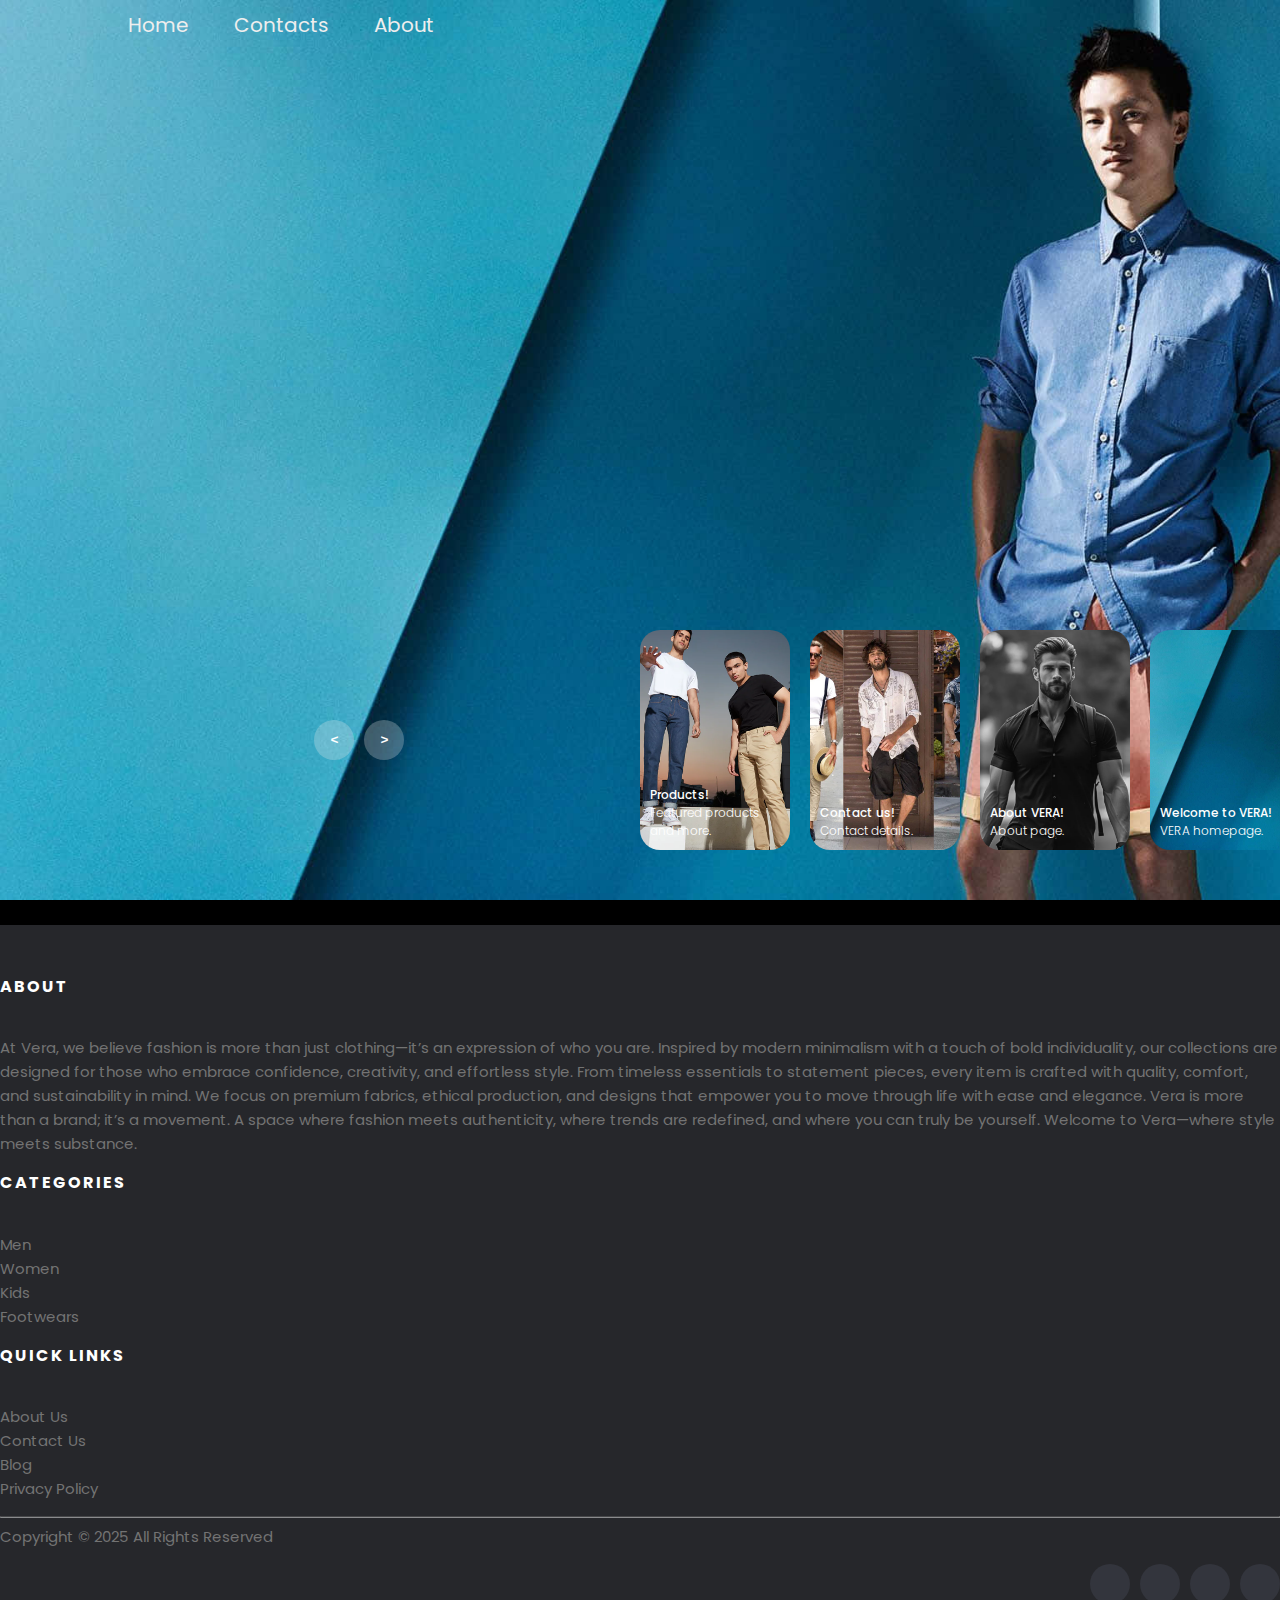
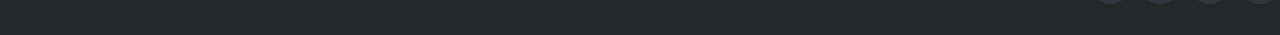
==== index.html @ 95873d18 "Completely replaced repository with new files" ====
<!DOCTYPE html>
<html lang="en">
<head>
    <meta charset="UTF-8">
    <meta name="viewport" content="width=device-width, initial-scale=1.0">
    <title>Document</title>
    <link rel="stylesheet" href="style.css">
    <link rel="stylesheet" href="https://cdnjs.cloudflare.com/ajax/libs/font-awesome/6.4.0/css/all.min.css"
        integrity="sha512-iecdLmaskl7CVkqkXNQ/ZH/XLlvWZOJyj7Yy7tcenmpD1ypASozpmT/E0iPtmFIB46ZmdtAc9eNBvH0H/ZpiBw=="
        crossorigin="anonymous" referrerpolicy="no-referrer" />
</head>
<body>
    <header>
        <nav>
            <a href="">Home</a>
            <a href="">Contacts</a>
            <a href="">About</a>
        </nav>
    </header>

    <!-- carousel -->
    <div class="carousel">
        <!-- list item -->
        <div class="list">
            <div class="item">
                <img src="image/img1.jpg">
                <div class="content">
                    <div class="author">VERA CLOTHING</div>
                    <div class="title">RAMADAN-SPECIALSALE</div>
                    <div class="topic">UP TO 50% OFF!</div>
                    <div class="des">
                        <!-- lorem 50 -->
                       Get up to 50% on the 2025 exclusive ramadan special sale!
                    </div>
                    <div class="buttons">
                        <button>SEE MORE</button>
                        <button>LOGIN</button>
                    </div>
                </div>
            </div>
            <div class="item">
                <img src="image/img2.webp">
                <div class="content">
                    <div class="author">VERA CLOTHING</div>
                    <div class="title">New Season</div>
                    <div class="topic">FEATURED PRODUCTS</div>
                    <div class="des">
                        Discover the best of Vera—a curated selection of our standout pieces designed to elevate your wardrobe. From timeless essentials to bold statement pieces, our featured collection highlights must-have styles crafted with premium fabrics, modern silhouettes, and effortless versatility.
                    </div>
                    <div class="buttons">
                        <button>SEE MORE</button>
                        <button>LOGIN</button>
                    </div>
                </div>
            </div>
            <div class="item">
                <img src="image/img3.webp">
                <div class="content">
                    <div class="author">VERA CLOTHING</div>
                    <div class="title">Contact Us</div>
                    <div class="topic">For more information</div>
                    <div class="des">
                        Check out our socials!
                    </div>
                    <div class="buttons">
                        <button>SEE MORE</button>
                        <button>LOGIN</button>
                    </div>
                </div>
            </div>
            <div class="item">
                <img src="image/img4.webp">
                <div class="content">
                    <div class="author">VERA CLOTHING</div>
                    <div class="title">About Us</div>
                    <div class="topic">Find Out More!</div>
                    <div class="des">
                        At Vera, we don’t just create clothing—we craft experiences. Designed for those who embrace confidence and individuality, our collections blend modern aesthetics with timeless versatility. Every piece is made with high-quality fabrics, thoughtful details, and an effortless fit to keep you looking and feeling your best.
                    </div>
                    <div class="buttons">
                        <button>SEE MORE</button>
                        <button>LOGIN</button>
                    </div>
                </div>
            </div>
        </div>
        <!-- list thumnail -->
        <div class="thumbnail">
            <div class="item">
                <img src="image/img1.jpg">
                <div class="content">
                    <div class="title">
                        Welcome to VERA!
                    </div>
                    <div class="description">
                        VERA homepage.
                    </div>
                </div>
            </div>
            <div class="item">
                <img src="image/img2.webp">
                <div class="content">
                    <div class="title">
                        Products!
                    </div>
                    <div class="description">
                        Featured products and more.
                    </div>
                </div>
            </div>
            <div class="item">
                <img src="image/img3.webp">
                <div class="content">
                    <div class="title">
                        Contact us!
                    </div>
                    <div class="description">
                        Contact details.
                    </div>
                </div>
            </div>
            <div class="item">
                <img src="image/img4.webp">
                <div class="content">
                    <div class="title">
                        About VERA!
                    </div>
                    <div class="description">
                        About page.
                    </div>
                </div>
            </div>
        </div>
        <!-- next prev -->

        <div class="arrows">
            <button id="prev"><</button>
            <button id="next">></button>
        </div>
        <!-- time running -->
        <div class="time"></div>
    </div>

    <script src="app.js"></script>
</body>
<footer class="site-footer myfoter">
    <div class="container">
        <div class="row">
            <div class="col-sm-12 col-md-6">
                <h6>About</h6>
                <p class="text-justify">
                    At Vera, we believe fashion is more than just clothing—it’s an expression of who you are. Inspired by modern minimalism with a touch of bold individuality, our collections are designed for those who embrace confidence, creativity, and effortless style.

From timeless essentials to statement pieces, every item is crafted with quality, comfort, and sustainability in mind. We focus on premium fabrics, ethical production, and designs that empower you to move through life with ease and elegance.

Vera is more than a brand; it’s a movement. A space where fashion meets authenticity, where trends are redefined, and where you can truly be yourself.

Welcome to Vera—where style meets substance.
                </p>
            </div>

            <div class="col-xs-6 col-md-3">
                <h6>Categories</h6>
                <ul class="footer-links">
                    <li><a href="">Men</a></li>
                    <li><a href="">Women</a></li>
                    <li><a href="">Kids</a></li>
                    <li><a href="">Footwears</a></li>
                </ul>
            </div>

            <div class="col-xs-6 col-md-3">
                <h6>Quick Links</h6>
                <ul class="footer-links">
                    <li><a href="http://scanfcode.com/about/">About Us</a></li>
                    <li><a href="http://scanfcode.com/contact/">Contact Us</a></li>
                    <li><a href="http://scanfcode.com/contribute-at-scanfcode/">Blog</a></li>
                    <li><a href="http://scanfcode.com/privacy-policy/">Privacy Policy</a></li>
                    <!-- <li><a href="http://scanfcode.com/sitemap/">Sitemap</a></li> -->
                </ul>
            </div>
        </div>
        <hr>
    </div>
    <div class="container">
        <div class="row">
            <div class="col-md-8 col-sm-6 col-xs-12">
                <p class="copyright-text">Copyright &copy; 2025 All Rights Reserved
                </p>
            </div>

            <div class="col-md-4 col-sm-6 col-xs-12">
                <ul class="social-icons">
                    <li><a class="facebook" href="#"><i class="fa-brands fa-facebook"></i></a></li>
                    <li><a class="twitter" href="#"><i class="fa-brands fa-twitter"></i></a></li>
                    <li><a class="dribbble" href="#"><i class="fa-brands fa-dribbble"></i></a></li>
                    <li><a class="linkedin" href="#"><i class="fa-brands fa-linkedin"></i></a></li>
                </ul>
            </div>
        </div>
    </div>
</footer>
</html>
---- style.css ----
@import url('https://fonts.googleapis.com/css2?family=Poppins:ital,wght@0,100;0,200;0,300;0,400;0,500;0,600;0,700;0,800;0,900;1,100;1,200;1,300;1,400;1,500;1,600;1,700;1,800;1,900&display=swap');
body{
    margin: 0;
    background-color: #000;
    color: #eee;
    font-family: Poppins;
    font-size: 12px;
}
a{
    text-decoration: none;
}
header{
    width: 1140px;
    max-width: 80%;
    margin: auto;
    height: 50px;
    display: flex;
    align-items: center;
    position: relative;
    z-index: 100;
    font-size: 20px;
}
header a{
    color: #eee;
    margin-right: 40px;
}
  
  
/* carousel */
.carousel{
    height: 100vh;
    margin-top: -50px;
    width: 100vw;
    overflow: hidden;
    position: relative;
}
.carousel .list .item{
    width: 100%;
    height: 100%;
    position: absolute;
    inset: 0 0 0 0;
}
.carousel .list .item img{
    width: 100%;
    height: 100%;
    object-fit: cover;
}
.carousel .list .item .content{
    position: absolute;
    top: 20%;
    width: 1140px;
    max-width: 80%;
    left: 50%;
    transform: translateX(-50%);
    padding-right: 30%;
    box-sizing: border-box;
    color: #fff;
    text-shadow: 0 5px 10px #0004;
}
.carousel .list .item .author{
    font-weight: bold;
    letter-spacing: 10px;
}
.carousel .list .item .title,
.carousel .list .item .topic{
    font-size: 5em;
    font-weight: bold;
    line-height: 1.3em;
}
.carousel .list .item .topic{
    color: #f1683a;
}
.carousel .list .item .buttons{
    display: grid;
    grid-template-columns: repeat(2, 130px);
    grid-template-rows: 40px;
    gap: 5px;
    margin-top: 20px;
}
.carousel .list .item .buttons button{
    border: none;
    background-color: #eee;
    letter-spacing: 3px;
    font-family: Poppins;
    font-weight: 500;
}
.carousel .list .item .buttons button:nth-child(2){
    background-color: transparent;
    border: 1px solid #fff;
    color: #eee;
}
/* thumbail */
.thumbnail{
    position: absolute;
    bottom: 50px;
    left: 50%;
    width: max-content;
    z-index: 100;
    display: flex;
    gap: 20px;
}
.thumbnail .item{
    width: 150px;
    height: 220px;
    flex-shrink: 0;
    position: relative;
}
.thumbnail .item img{
    width: 100%;
    height: 100%;
    object-fit: cover;
    border-radius: 20px;
}
.thumbnail .item .content{
    color: #fff;
    position: absolute;
    bottom: 10px;
    left: 10px;
    right: 10px;
}
.thumbnail .item .content .title{
    font-weight: 500;
}
.thumbnail .item .content .description{
    font-weight: 300;
}
/* arrows */
.arrows{
    position: absolute;
    top: 80%;
    right: 52%;
    z-index: 100;
    width: 300px;
    max-width: 30%;
    display: flex;
    gap: 10px;
    align-items: center;
}
.arrows button{
    width: 40px;
    height: 40px;
    border-radius: 50%;
    background-color: #eee4;
    border: none;
    color: #fff;
    font-family: monospace;
    font-weight: bold;
    transition: .5s;
}
.arrows button:hover{
    background-color: #fff;
    color: #000;
}

/* animation */
.carousel .list .item:nth-child(1){
    z-index: 1;
}

/* animation text in first item */

.carousel .list .item:nth-child(1) .content .author,
.carousel .list .item:nth-child(1) .content .title,
.carousel .list .item:nth-child(1) .content .topic,
.carousel .list .item:nth-child(1) .content .des,
.carousel .list .item:nth-child(1) .content .buttons
{
    transform: translateY(50px);
    filter: blur(20px);
    opacity: 0;
    animation: showContent .5s 1s linear 1 forwards;
}
@keyframes showContent{
    to{
        transform: translateY(0px);
        filter: blur(0px);
        opacity: 1;
    }
}
.carousel .list .item:nth-child(1) .content .title{
    animation-delay: 1.2s!important;
}
.carousel .list .item:nth-child(1) .content .topic{
    animation-delay: 1.4s!important;
}
.carousel .list .item:nth-child(1) .content .des{
    animation-delay: 1.6s!important;
}
.carousel .list .item:nth-child(1) .content .buttons{
    animation-delay: 1.8s!important;
}
/* create animation when next click */
.carousel.next .list .item:nth-child(1) img{
    width: 150px;
    height: 220px;
    position: absolute;
    bottom: 50px;
    left: 50%;
    border-radius: 30px;
    animation: showImage .5s linear 1 forwards;
}
@keyframes showImage{
    to{
        bottom: 0;
        left: 0;
        width: 100%;
        height: 100%;
        border-radius: 0;
    }
}

.carousel.next .thumbnail .item:nth-last-child(1){
    overflow: hidden;
    animation: showThumbnail .5s linear 1 forwards;
}
.carousel.prev .list .item img{
    z-index: 100;
}
@keyframes showThumbnail{
    from{
        width: 0;
        opacity: 0;
    }
}
.carousel.next .thumbnail{
    animation: effectNext .5s linear 1 forwards;
}

@keyframes effectNext{
    from{
        transform: translateX(150px);
    }
}

/* running time */

.carousel .time{
    position: absolute;
    z-index: 1000;
    width: 0%;
    height: 3px;
    background-color: #f1683a;
    left: 0;
    top: 0;
}

.carousel.next .time,
.carousel.prev .time{
    animation: runningTime 3s linear 1 forwards;
}
@keyframes runningTime{
    from{ width: 100%}
    to{width: 0}
}


/* prev click */

.carousel.prev .list .item:nth-child(2){
    z-index: 2;
}

.carousel.prev .list .item:nth-child(2) img{
    animation: outFrame 0.5s linear 1 forwards;
    position: absolute;
    bottom: 0;
    left: 0;
}
@keyframes outFrame{
    to{
        width: 150px;
        height: 220px;
        bottom: 50px;
        left: 50%;
        border-radius: 20px;
    }
}

.carousel.prev .thumbnail .item:nth-child(1){
    overflow: hidden;
    opacity: 0;
    animation: showThumbnail .5s linear 1 forwards;
}
.carousel.next .arrows button,
.carousel.prev .arrows button{
    pointer-events: none;
}
.carousel.prev .list .item:nth-child(2) .content .author,
.carousel.prev .list .item:nth-child(2) .content .title,
.carousel.prev .list .item:nth-child(2) .content .topic,
.carousel.prev .list .item:nth-child(2) .content .des,
.carousel.prev .list .item:nth-child(2) .content .buttons
{
    animation: contentOut 1.5s linear 1 forwards!important;
}

@keyframes contentOut{
    to{
        transform: translateY(-150px);
        filter: blur(20px);
        opacity: 0;
    }
}
@media screen and (max-width: 678px) {
    .carousel .list .item .content{
        padding-right: 0;
    }
    .carousel .list .item .content .title{
        font-size: 30px;
    }
}

/* footer */

.myfoter{
    margin-top: 25px;
}

.site-footer
{
  background-color:#26272b;
  padding:45px 0 20px;
  font-size:15px;
  line-height:24px;
  color:#737373;
}
.site-footer hr
{
  border-top-color:#bbb;
  opacity:0.5
}
.site-footer hr.small
{
  margin:20px 0
}
.site-footer h6
{
  color:#fff;
  font-size:16px;
  text-transform:uppercase;
  margin-top:5px;
  letter-spacing:2px
}
.site-footer a
{
  color:#737373;
}
.site-footer a:hover
{
  color:#3366cc;
  text-decoration:none;
}
.footer-links
{
  padding-left:0;
  list-style:none
}
.footer-links li
{
  display:block
}
.footer-links a
{
  color:#737373
}
.footer-links a:active,.footer-links a:focus,.footer-links a:hover
{
  color:#3366cc;
  text-decoration:none;
}
.footer-links.inline li
{
  display:inline-block
}
.site-footer .social-icons
{
  text-align:right
}
.site-footer .social-icons a
{
  width:40px;
  height:40px;
  line-height:40px;
  margin-left:6px;
  margin-right:0;
  border-radius:100%;
  background-color:#33353d
}
.copyright-text
{
  margin:0
}
@media (max-width:991px)
{
  .site-footer [class^=col-]
  {
    margin-bottom:30px
  }
}
@media (max-width:767px)
{
  .site-footer
  {
    padding-bottom:0
  }
  .site-footer .copyright-text,.site-footer .social-icons
  {
    text-align:center
  }
}
.social-icons
{
  padding-left:0;
  margin-bottom:0;
  list-style:none
}
.social-icons li
{
  display:inline-block;
  margin-bottom:4px
}
.social-icons li.title
{
  margin-right:15px;
  text-transform:uppercase;
  color:#96a2b2;
  font-weight:700;
  font-size:13px
}
.social-icons a{
  background-color:#eceeef;
  color:#818a91;
  font-size:16px;
  display:inline-block;
  line-height:44px;
  width:44px;
  height:44px;
  text-align:center;
  margin-right:8px;
  border-radius:100%;
  -webkit-transition:all .2s linear;
  -o-transition:all .2s linear;
  transition:all .2s linear
}
.social-icons a:active,.social-icons a:focus,.social-icons a:hover
{
  color:#fff;
  background-color:#29aafe
}
.social-icons.size-sm a
{
  line-height:34px;
  height:34px;
  width:34px;
  font-size:14px
}
.social-icons a.facebook:hover
{
  background-color:#3b5998
}
.social-icons a.twitter:hover
{
  background-color:#00aced
}
.social-icons a.linkedin:hover
{
  background-color:#007bb6
}
.social-icons a.dribbble:hover
{
  background-color:#ea4c89
}
@media (max-width:767px)
{
  .social-icons li.title
  {
    display:block;
    margin-right:0;
    font-weight:600
  }
}
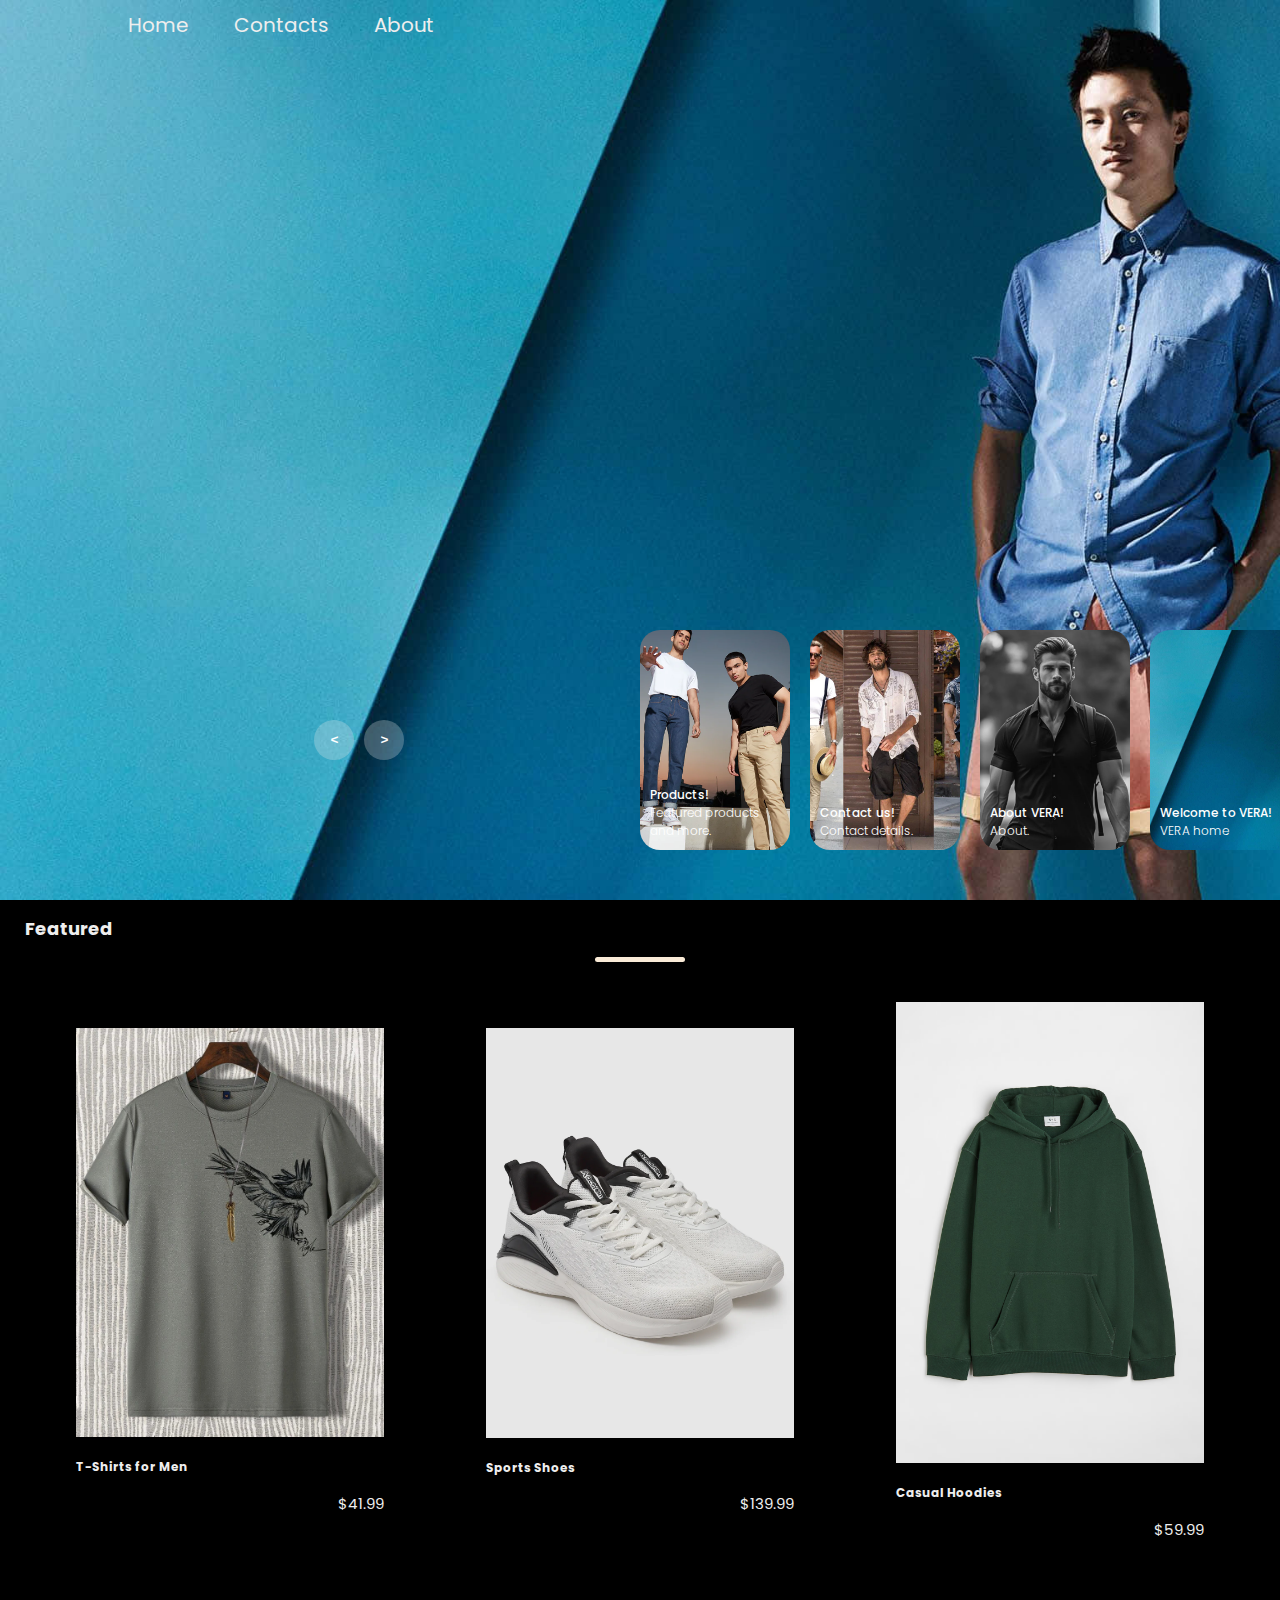
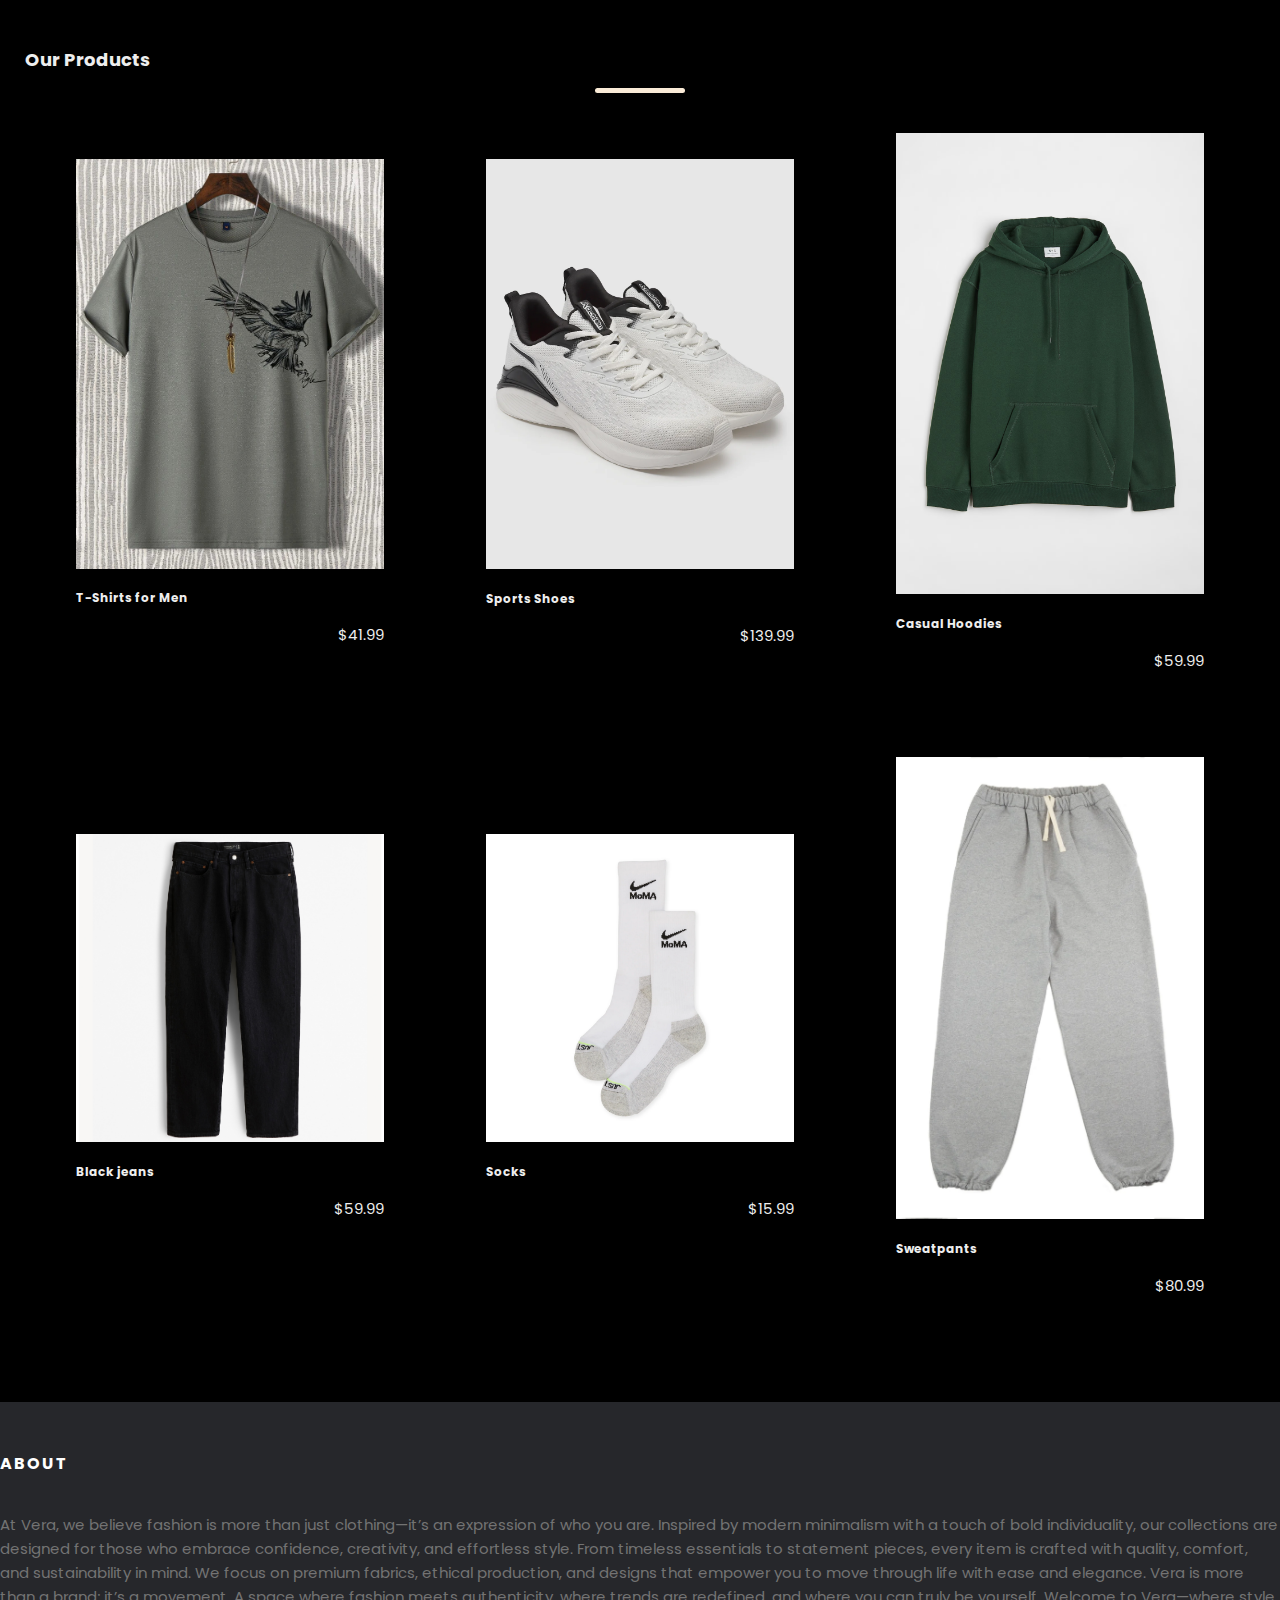
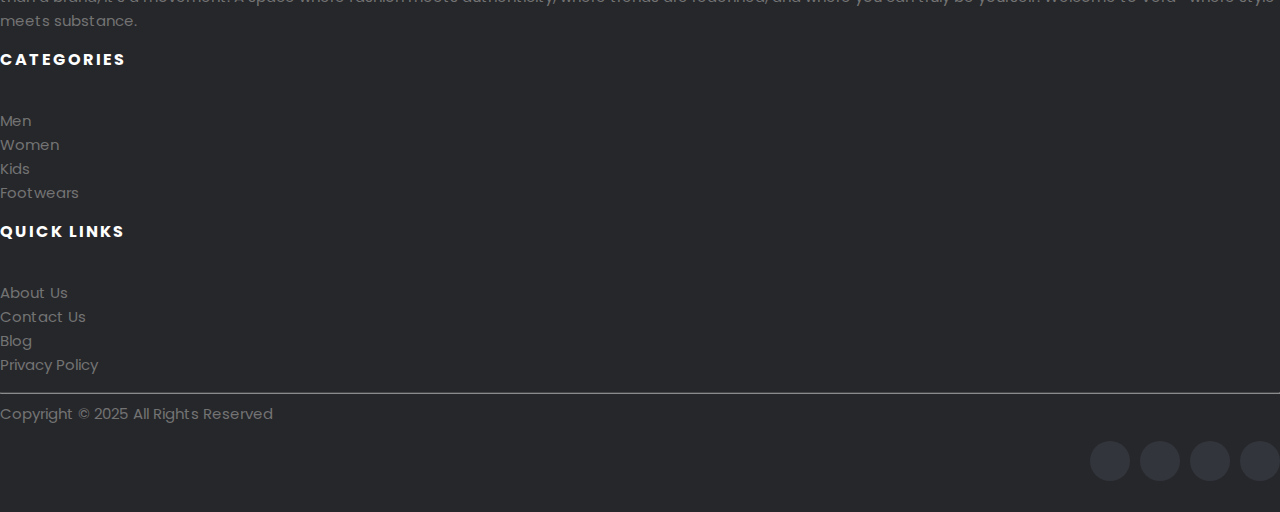
==== commit b88cf054: "Base with small product list" ====
--- a/index.html
+++ b/index.html
@@ -29,7 +29,7 @@
                     <div class="title">RAMADAN-SPECIALSALE</div>
                     <div class="topic">UP TO 50% OFF!</div>
                     <div class="des">
-                        <!-- lorem 50 -->
+
                        Get up to 50% on the 2025 exclusive ramadan special sale!
                     </div>
                     <div class="buttons">
@@ -93,7 +93,7 @@
                         Welcome to VERA!
                     </div>
                     <div class="description">
-                        VERA homepage.
+                        VERA home
                     </div>
                 </div>
             </div>
@@ -126,7 +126,7 @@
                         About VERA!
                     </div>
                     <div class="description">
-                        About page.
+                        About.
                     </div>
                 </div>
             </div>
@@ -142,8 +142,133 @@
     </div>
 
     <script src="app.js"></script>
+        <!-- Product Section-->
+    <section id="product-section" >
+        <div class="small-container">
+            <h2>Featured</h2>
+            <div class="line1"></div>
+            <div class="child">
+                <div class="childprods">
+                    <a href="./product_details.html"><img src="image/prods/T-Shirts for Men.jpg"></a>
+                    <h4>T-Shirts for Men</h4>
+                    <div class="rating">
+                        <i class="fa fa-star"></i>
+                        <i class="fa fa-star"></i>
+                        <i class="fa fa-star"></i>
+                        <i class="fa fa-star-o"></i>
+                        <i class="fa fa-star-o"></i>
+                    </div>
+                    <p>$41.99</p>
+                </div>
+                <div class="childprods">
+                    <a href="./product_details.html"><img src="image/prods/Sports Shoes.webp"></a>
+                    <h4>Sports Shoes </h4>
+                    <div class="rating">
+                        <i class="fa fa-star"></i>
+                        <i class="fa fa-star"></i>
+                        <i class="fa fa-star"></i>
+                        <i class="fa fa-star"></i>
+                        <i class="fa fa-star-half-o"></i>
+                    </div>
+                    <p>$139.99</p>
+                </div>
+                <div class="childprods">
+                    <a href="./product_details.html"><img src="image/prods/Casual Hoodies.avif"></a>
+                    <h4>Casual Hoodies</h4>
+                    <div class="rating">
+                        <i class="fa fa-star"></i>
+                        <i class="fa fa-star"></i>
+                        <i class="fa fa-star"></i>
+                        <i class="fa fa-star"></i>
+                        <i class="fa fa-star"></i>
+                    </div>
+                    <p>$59.99</p>
+                </div>
+                
+                
+            </div>
+            <h2>Our Products</h2>
+            <div class="line1"></div>
+            <div class="child">
+                <div class="childprods">
+                    <a href="./product_details.html"><img src="image/prods/T-Shirts for Men.jpg"></a>
+                    <h4>T-Shirts for Men</h4>
+                    <div class="rating">
+                        <i class="fa fa-star"></i>
+                        <i class="fa fa-star"></i>
+                        <i class="fa fa-star"></i>
+                        <i class="fa fa-star-o"></i>
+                        <i class="fa fa-star-o"></i>
+                    </div>
+                    <p>$41.99</p>
+                </div>
+                <div class="childprods">
+                    <a href="./product_details.html"><img src="image/prods/Sports Shoes.webp"></a>
+                    <h4>Sports Shoes </h4>
+                    <div class="rating">
+                        <i class="fa fa-star"></i>
+                        <i class="fa fa-star"></i>
+                        <i class="fa fa-star"></i>
+                        <i class="fa fa-star"></i>
+                        <i class="fa fa-star-half-o"></i>
+                    </div>
+                    <p>$139.99</p>
+                </div>
+                <div class="childprods">
+                    <a href="./product_details.html"><img src="image/prods/Casual Hoodies.avif"></a>
+                    <h4>Casual Hoodies</h4>
+                    <div class="rating">
+                        <i class="fa fa-star"></i>
+                        <i class="fa fa-star"></i>
+                        <i class="fa fa-star"></i>
+                        <i class="fa fa-star"></i>
+                        <i class="fa fa-star"></i>
+                    </div>
+                    <p>$59.99</p>
+                </div>
+                <div class="childprods">
+                    <a href="./product_details.html"><img src="image/prods/Black jeans.png"></a>
+                    <h4>Black jeans</h4>
+                    <div class="rating">
+                        <i class="fa fa-star"></i>
+                        <i class="fa fa-star"></i>
+                        <i class="fa fa-star"></i>
+                        <i class="fa fa-star"></i>
+                        <i class="fa fa-star-o"></i>
+                    </div>
+                    <p>$59.99</p>
+                </div>
+                <div class="childprods">
+                    <a href="./product_details.html"><img src="image/prods/socks.webp"></a>
+                    <h4>Socks</h4>
+                    <div class="rating">
+                        <i class="fa fa-star"></i>
+                        <i class="fa fa-star"></i>
+                        <i class="fa fa-star"></i>
+                        <i class="fa fa-star-half-o"></i>
+                        <i class="fa fa-star-o"></i>
+                    </div>
+                    <p>$15.99</p>
+                </div>
+                <div class="childprods">
+                    <a href="./product_details.html"><img src="image/prods/Sweatpants.webp"></a>
+                    <h4>Sweatpants</h4>
+                    <div class="rating">
+                        <i class="fa fa-star"></i>
+                        <i class="fa fa-star"></i>
+                        <i class="fa fa-star"></i>
+                        <i class="fa fa-star-half-o"></i>
+                        <i class="fa fa-star-o"></i>
+                    </div>
+                    <p>$80.99</p>
+                </div>
+                
+            </div>
+        </div>
+    </section>
+    <ul id="productList"></ul>
 </body>
-<footer class="site-footer myfoter">
+<footer class="site-footer myfooter">
     <div class="container">
         <div class="row">
             <div class="col-sm-12 col-md-6">
@@ -172,11 +297,10 @@
             <div class="col-xs-6 col-md-3">
                 <h6>Quick Links</h6>
                 <ul class="footer-links">
-                    <li><a href="http://scanfcode.com/about/">About Us</a></li>
-                    <li><a href="http://scanfcode.com/contact/">Contact Us</a></li>
-                    <li><a href="http://scanfcode.com/contribute-at-scanfcode/">Blog</a></li>
-                    <li><a href="http://scanfcode.com/privacy-policy/">Privacy Policy</a></li>
-                    <!-- <li><a href="http://scanfcode.com/sitemap/">Sitemap</a></li> -->
+                    <li><a href="#">About Us</a></li>
+                    <li><a href="#">Contact Us</a></li>
+                    <li><a href="#">Blog</a></li>
+                    <li><a href="#">Privacy Policy</a></li>
                 </ul>
             </div>
         </div>
--- a/style.css
+++ b/style.css
@@ -5,6 +5,7 @@
     color: #eee;
     font-family: Poppins;
     font-size: 12px;
+    overflow-x:hidden;
 }
 a{
     text-decoration: none;
@@ -310,9 +311,76 @@
     }
 }
 
+/*products*/
+
+.line1 {
+  margin: 15px auto;
+  border-radius: 10px;
+  width: 90px;
+  height: 5px;
+  background-color: antiquewhite;
+}
+
+.small-container {
+  max-width: 1380px;
+  margin: auto;
+  padding-left: 25px;
+  padding-right: 25px;
+}
+
+.childprods {
+  flex-basis: 25%;
+  padding: 10px;
+  min-width: 200px;
+  margin-bottom: 50px;
+  transition: transform 0.5s;
+}
+
+.childprods img {
+  width: 100%;
+}
+
+.childprods p {
+  font-size: 15px;
+  text-align: right;
+}
+
+.rating .fa {
+  color: #5fa387;
+}
+
+.childprods:hover {
+  cursor: pointer;
+  transform: translateY(-5px);
+}
+
+.ohhh {
+  background: linear-gradient(rgb(67, 68, 66),rgb(82, 81, 81));
+}
+
+.more {
+  background-color: rgb(53, 53, 53);
+  margin: 0 auto;
+  display: flex;
+  border-radius: 20px;
+  justify-content: center;
+  align-items: center;
+  border: 1px solid black;
+  margin-bottom: 40px;
+  width: 9em;
+  height: 2em;
+}
+.child {
+  margin: 30px auto;
+  display: flex;
+  align-items: center;
+  flex-wrap: wrap;
+  justify-content: space-around;
+}
+
 /* footer */
 
-.myfoter{
+.myfooter{
     margin-top: 25px;
 }
 
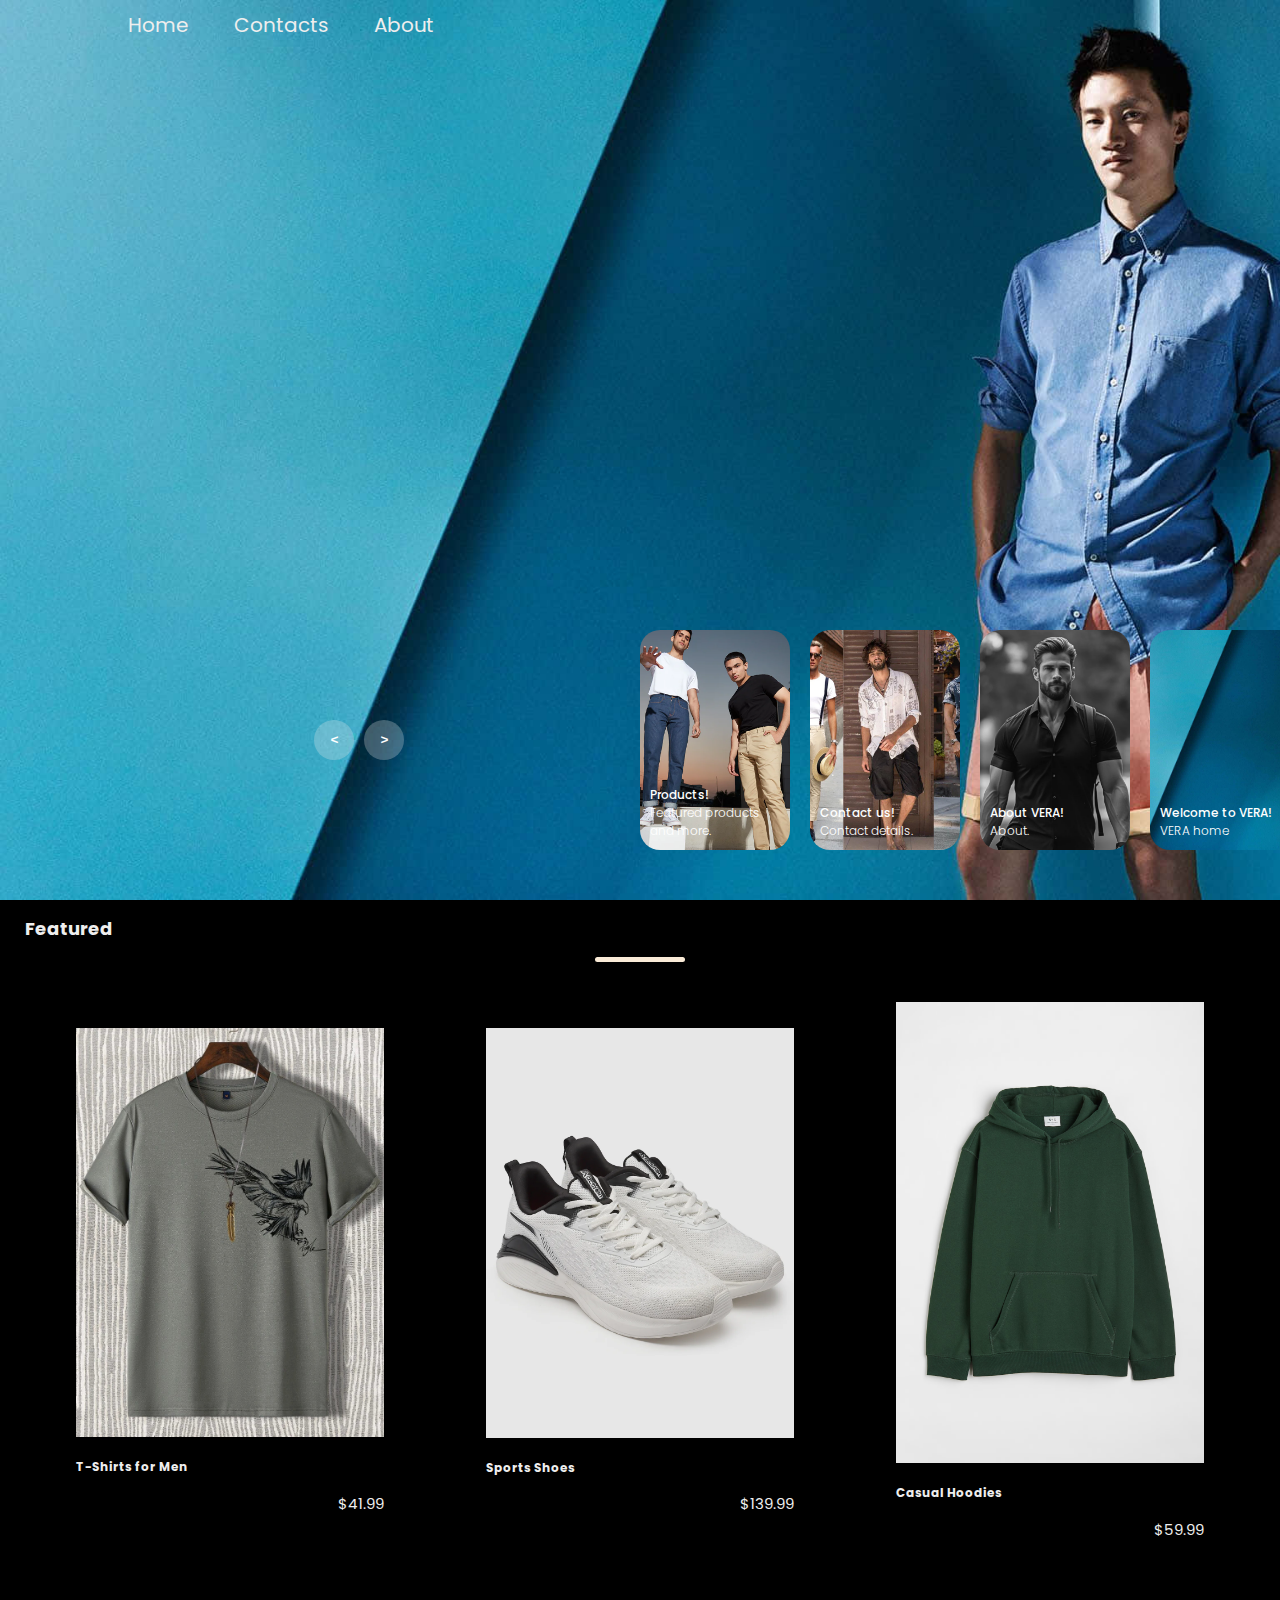
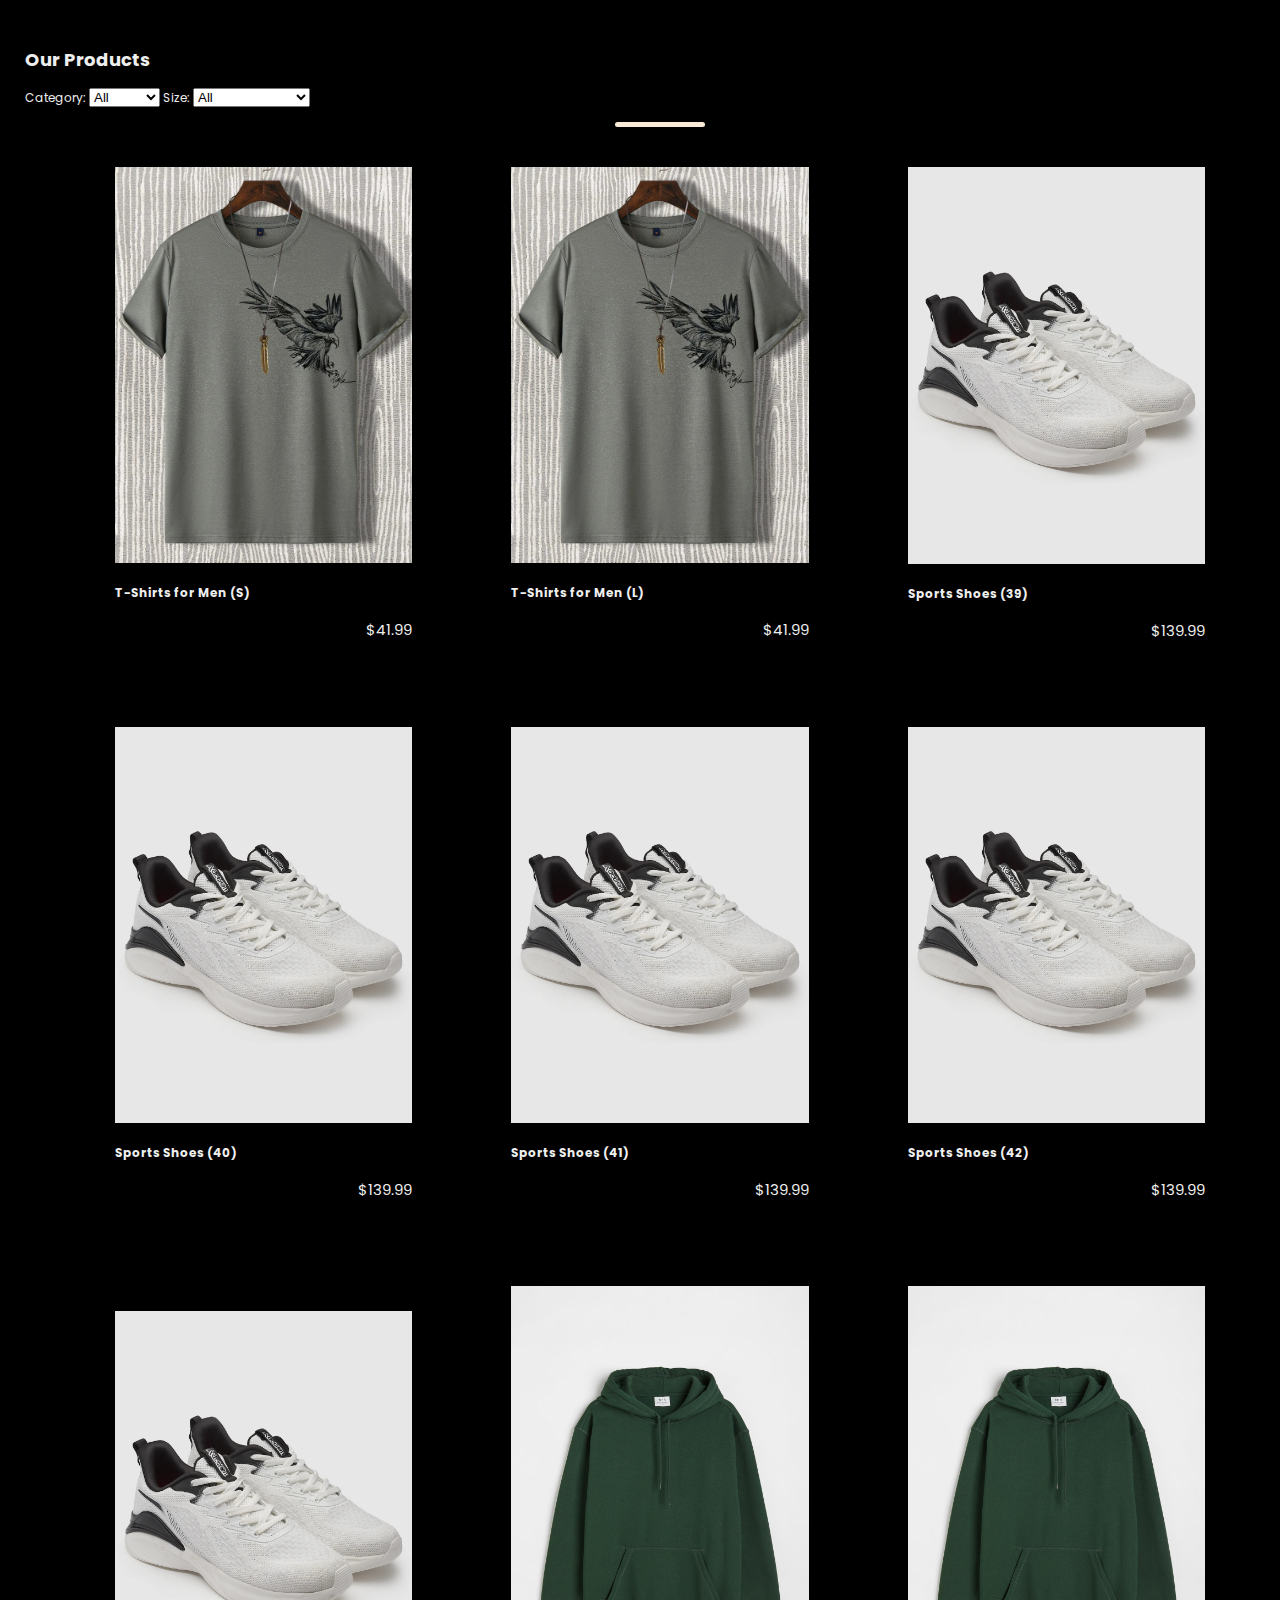
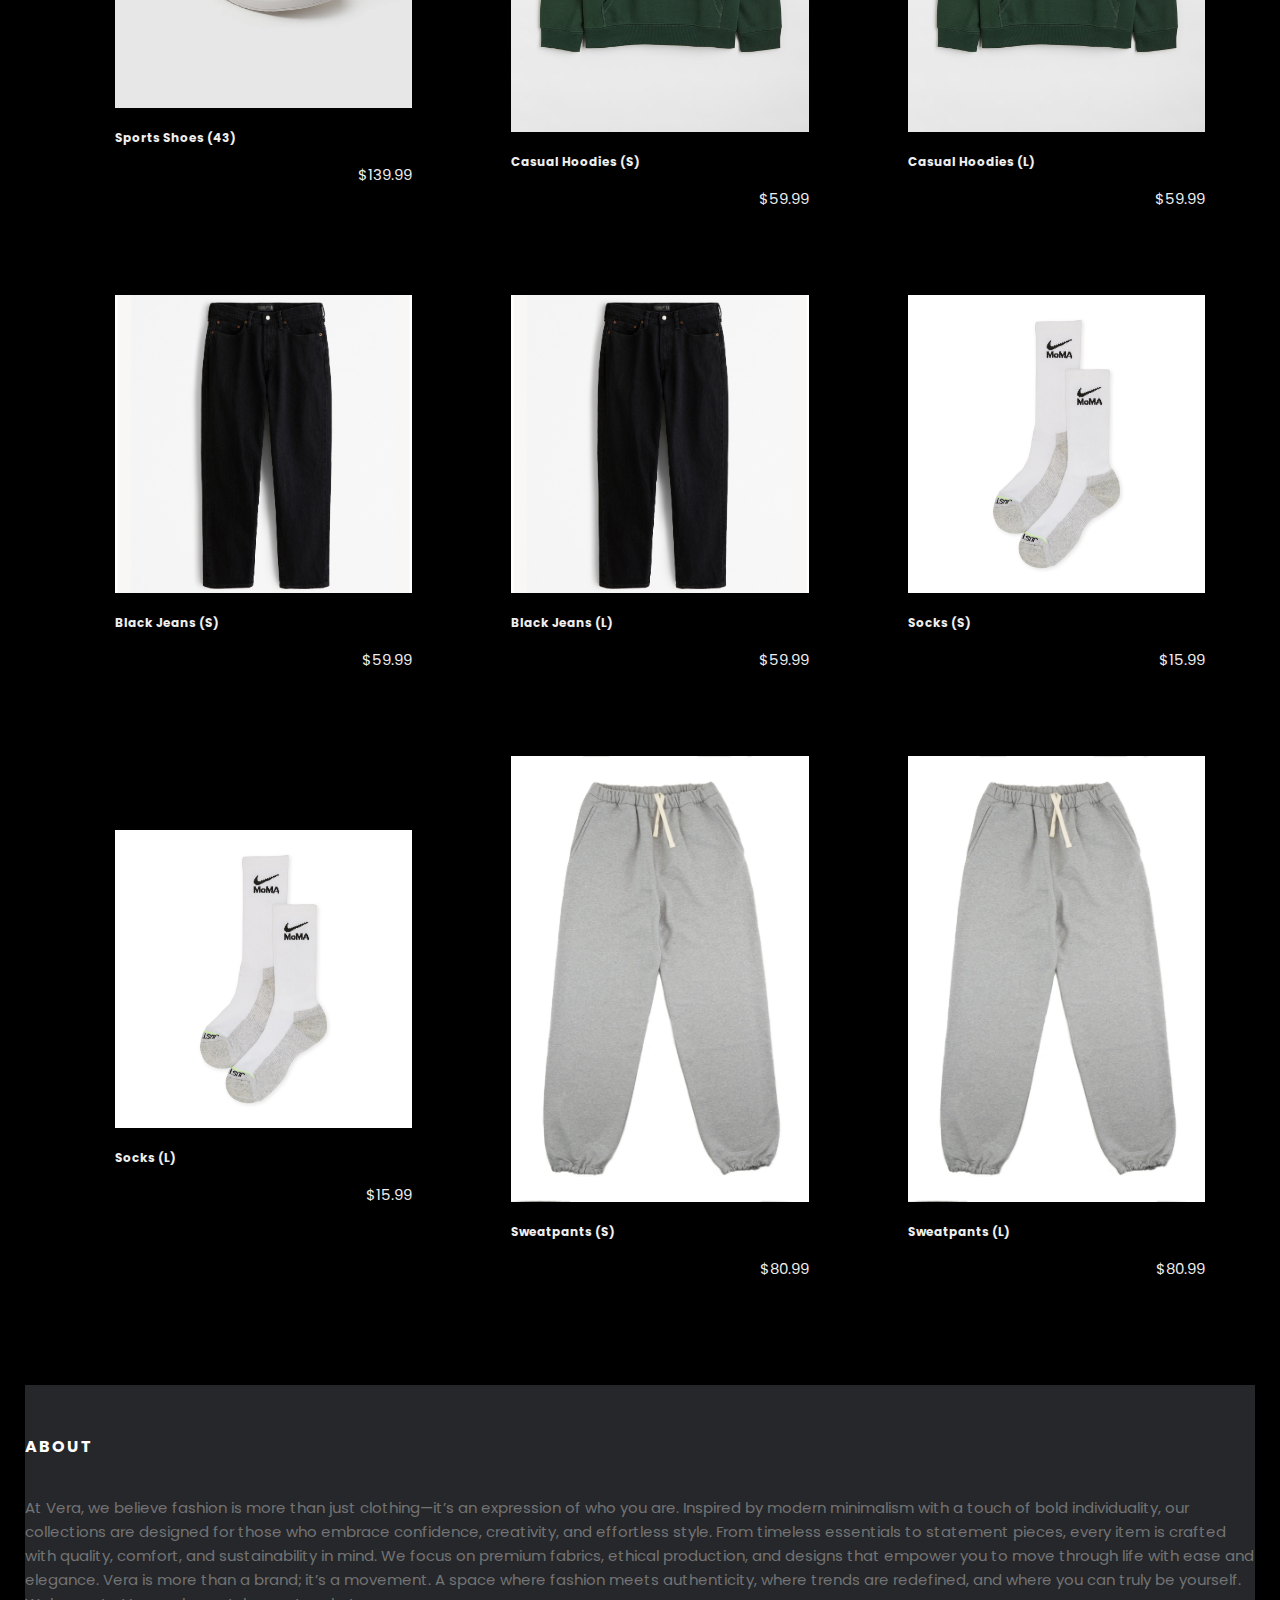
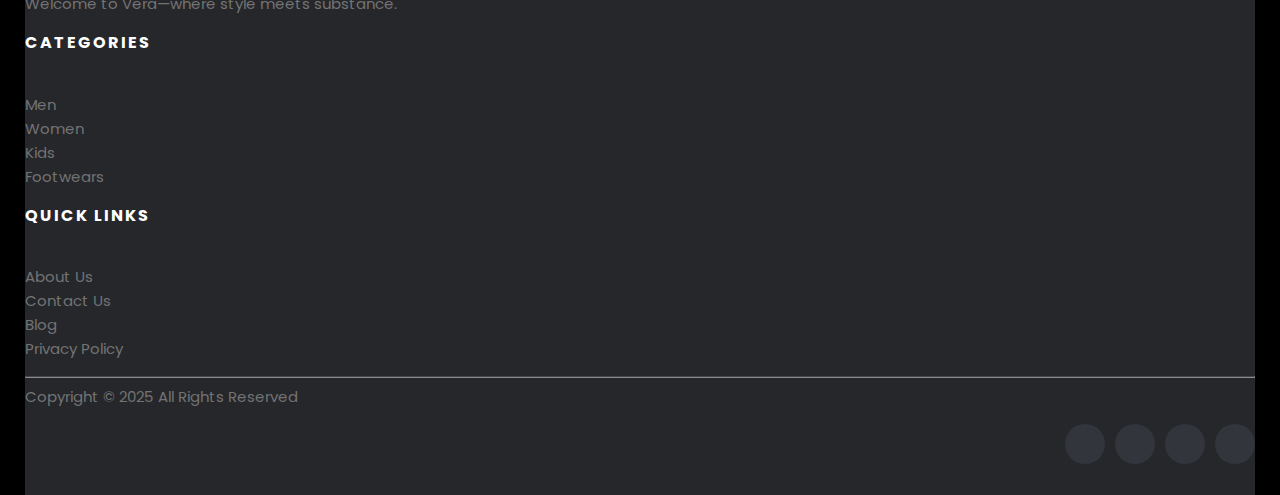
==== commit 8a943e51: "added cart, payment, product details, working filter" ====
--- a/index.html
+++ b/index.html
@@ -145,11 +145,12 @@
         <!-- Product Section-->
     <section id="product-section" >
         <div class="small-container">
+            <div id="product-list">
             <h2>Featured</h2>
             <div class="line1"></div>
             <div class="child">
                 <div class="childprods">
-                    <a href="./product_details.html"><img src="image/prods/T-Shirts for Men.jpg"></a>
+                    <a href="./product_details.html?id=1"><img src="image/prods/T-Shirts for Men.jpg"></a>
                     <h4>T-Shirts for Men</h4>
                     <div class="rating">
                         <i class="fa fa-star"></i>
@@ -161,7 +162,7 @@
                     <p>$41.99</p>
                 </div>
                 <div class="childprods">
-                    <a href="./product_details.html"><img src="image/prods/Sports Shoes.webp"></a>
+                    <a href="./product_details.html?id=3"><img src="image/prods/Sports Shoes.webp"></a>
                     <h4>Sports Shoes </h4>
                     <div class="rating">
                         <i class="fa fa-star"></i>
@@ -173,7 +174,7 @@
                     <p>$139.99</p>
                 </div>
                 <div class="childprods">
-                    <a href="./product_details.html"><img src="image/prods/Casual Hoodies.avif"></a>
+                    <a href="./product_details.html?id=9"><img src="image/prods/Casual Hoodies.avif"></a>
                     <h4>Casual Hoodies</h4>
                     <div class="rating">
                         <i class="fa fa-star"></i>
@@ -188,85 +189,225 @@
                 
             </div>
             <h2>Our Products</h2>
-            <div class="line1"></div>
-            <div class="child">
-                <div class="childprods">
-                    <a href="./product_details.html"><img src="image/prods/T-Shirts for Men.jpg"></a>
-                    <h4>T-Shirts for Men</h4>
-                    <div class="rating">
-                        <i class="fa fa-star"></i>
-                        <i class="fa fa-star"></i>
-                        <i class="fa fa-star"></i>
-                        <i class="fa fa-star-o"></i>
-                        <i class="fa fa-star-o"></i>
-                    </div>
-                    <p>$41.99</p>
-                </div>
-                <div class="childprods">
-                    <a href="./product_details.html"><img src="image/prods/Sports Shoes.webp"></a>
-                    <h4>Sports Shoes </h4>
-                    <div class="rating">
-                        <i class="fa fa-star"></i>
-                        <i class="fa fa-star"></i>
-                        <i class="fa fa-star"></i>
-                        <i class="fa fa-star"></i>
-                        <i class="fa fa-star-half-o"></i>
-                    </div>
-                    <p>$139.99</p>
-                </div>
-                <div class="childprods">
-                    <a href="./product_details.html"><img src="image/prods/Casual Hoodies.avif"></a>
-                    <h4>Casual Hoodies</h4>
-                    <div class="rating">
-                        <i class="fa fa-star"></i>
-                        <i class="fa fa-star"></i>
-                        <i class="fa fa-star"></i>
-                        <i class="fa fa-star"></i>
-                        <i class="fa fa-star"></i>
-                    </div>
-                    <p>$59.99</p>
-                </div>
-                <div class="childprods">
-                    <a href="./product_details.html"><img src="image/prods/Black jeans.png"></a>
-                    <h4>Black jeans</h4>
-                    <div class="rating">
-                        <i class="fa fa-star"></i>
-                        <i class="fa fa-star"></i>
-                        <i class="fa fa-star"></i>
-                        <i class="fa fa-star"></i>
-                        <i class="fa fa-star-o"></i>
-                    </div>
-                    <p>$59.99</p>
-                </div>
-                <div class="childprods">
-                    <a href="./product_details.html"><img src="image/prods/socks.webp"></a>
-                    <h4>Socks</h4>
-                    <div class="rating">
-                        <i class="fa fa-star"></i>
-                        <i class="fa fa-star"></i>
-                        <i class="fa fa-star"></i>
-                        <i class="fa fa-star-half-o"></i>
-                        <i class="fa fa-star-o"></i>
-                    </div>
-                    <p>$15.99</p>
-                </div>
-                <div class="childprods">
-                    <a href="./product_details.html"><img src="image/prods/Sweatpants.webp"></a>
-                    <h4>Sweatpants</h4>
-                    <div class="rating">
-                        <i class="fa fa-star"></i>
-                        <i class="fa fa-star"></i>
-                        <i class="fa fa-star"></i>
-                        <i class="fa fa-star-half-o"></i>
-                        <i class="fa fa-star-o"></i>
-                    </div>
-                    <p>$80.99</p>
-                </div>
-                
-            </div>
-        </div>
-    </section>
-    <ul id="productList"></ul>
+            <label for="categoryFilter">Category:</label>
+<select id="categoryFilter">
+    <option value="all">All</option>
+    <option value="T-shirts">T-shirts</option>
+    <option value="Shoes">Shoes</option>
+    <option value="Hoodies">Hoodies</option>
+    <option value="Jeans">Jeans</option>
+</select>
+
+<label for="sizeFilter">Size:</label>
+<select id="sizeFilter">
+    <option value="all">All</option>
+    <option value="S">Small (S)</option>
+    <option value="L">Large (L)</option>
+    <option value="39">Size 39 (Shoes)</option>
+    <option value="40">Size 40 (Shoes)</option>
+    <option value="41">Size 41 (Shoes)</option>
+    <option value="42">Size 42 (Shoes)</option>
+    <option value="43">Size 43 (Shoes)</option>
+</select>
+<script src="app.js"></script>
+<ul id="productList">
+    <div class="line1"></div>
+    <div class="child">
+        <!-- T-Shirts for Men -->
+        <div class="childprods" data-category="T-shirts" data-size="S" data-price="41.99">
+            <a href="./product_details.html?id=1"><img src="image/prods/T-Shirts for Men.jpg"></a>
+            <h4>T-Shirts for Men (S)</h4>
+            <div class="rating">
+                <i class="fa fa-star"></i>
+                <i class="fa fa-star"></i>
+                <i class="fa fa-star"></i>
+                <i class="fa fa-star-o"></i>
+                <i class="fa fa-star-o"></i>
+            </div>
+            <p>$41.99</p>
+        </div>
+        <div class="childprods" data-category="T-shirts" data-size="L" data-price="41.99">
+            <a href="./product_details.html?id=2"><img src="image/prods/T-Shirts for Men.jpg"></a>
+            <h4>T-Shirts for Men (L)</h4>
+            <div class="rating">
+                <i class="fa fa-star"></i>
+                <i class="fa fa-star"></i>
+                <i class="fa fa-star"></i>
+                <i class="fa fa-star-o"></i>
+                <i class="fa fa-star-o"></i>
+            </div>
+            <p>$41.99</p>
+        </div>
+
+        <!-- Sports Shoes -->
+        <div class="childprods" data-category="Shoes" data-size="39" data-price="139.99">
+            <a href="./product_details.html?id=3"><img src="image/prods/Sports Shoes.webp"></a>
+            <h4>Sports Shoes (39)</h4>
+            <div class="rating">
+                <i class="fa fa-star"></i>
+                <i class="fa fa-star"></i>
+                <i class="fa fa-star"></i>
+                <i class="fa fa-star"></i>
+                <i class="fa fa-star-half-o"></i>
+            </div>
+            <p>$139.99</p>
+        </div>
+        <div class="childprods" data-category="Shoes" data-size="40" data-price="139.99">
+            <a href="./product_details.html?id=4"><img src="image/prods/Sports Shoes.webp"></a>
+            <h4>Sports Shoes (40)</h4>
+            <div class="rating">
+                <i class="fa fa-star"></i>
+                <i class="fa fa-star"></i>
+                <i class="fa fa-star"></i>
+                <i class="fa fa-star"></i>
+                <i class="fa fa-star-half-o"></i>
+            </div>
+            <p>$139.99</p>
+        </div>
+        <div class="childprods" data-category="Shoes" data-size="41" data-price="139.99">
+            <a href="./product_details.html?id=5"><img src="image/prods/Sports Shoes.webp"></a>
+            <h4>Sports Shoes (41)</h4>
+            <div class="rating">
+                <i class="fa fa-star"></i>
+                <i class="fa fa-star"></i>
+                <i class="fa fa-star"></i>
+                <i class="fa fa-star"></i>
+                <i class="fa fa-star-half-o"></i>
+            </div>
+            <p>$139.99</p>
+        </div>
+        <div class="childprods" data-category="Shoes" data-size="42" data-price="139.99">
+            <a href="./product_details.html?id=6"><img src="image/prods/Sports Shoes.webp"></a>
+            <h4>Sports Shoes (42)</h4>
+            <div class="rating">
+                <i class="fa fa-star"></i>
+                <i class="fa fa-star"></i>
+                <i class="fa fa-star"></i>
+                <i class="fa fa-star"></i>
+                <i class="fa fa-star-half-o"></i>
+            </div>
+            <p>$139.99</p>
+        </div>
+        <div class="childprods" data-category="Shoes" data-size="43" data-price="139.99">
+            <a href="./product_details.html?id=7"><img src="image/prods/Sports Shoes.webp"></a>
+            <h4>Sports Shoes (43)</h4>
+            <div class="rating">
+                <i class="fa fa-star"></i>
+                <i class="fa fa-star"></i>
+                <i class="fa fa-star"></i>
+                <i class="fa fa-star"></i>
+                <i class="fa fa-star-half-o"></i>
+            </div>
+            <p>$139.99</p>
+        </div>
+
+        <!-- Casual Hoodies -->
+        <div class="childprods" data-category="Hoodies" data-size="S" data-price="59.99">
+            <a href="./product_details.html?id=8"><img src="image/prods/Casual Hoodies.avif"></a>
+            <h4>Casual Hoodies (S)</h4>
+            <div class="rating">
+                <i class="fa fa-star"></i>
+                <i class="fa fa-star"></i>
+                <i class="fa fa-star"></i>
+                <i class="fa fa-star"></i>
+                <i class="fa fa-star"></i>
+            </div>
+            <p>$59.99</p>
+        </div>
+        <div class="childprods" data-category="Hoodies" data-size="L" data-price="59.99">
+            <a href="./product_details.html?id=9"><img src="image/prods/Casual Hoodies.avif"></a>
+            <h4>Casual Hoodies (L)</h4>
+            <div class="rating">
+                <i class="fa fa-star"></i>
+                <i class="fa fa-star"></i>
+                <i class="fa fa-star"></i>
+                <i class="fa fa-star"></i>
+                <i class="fa fa-star"></i>
+            </div>
+            <p>$59.99</p>
+        </div>
+
+        <!-- Black Jeans -->
+        <div class="childprods" data-category="Jeans" data-size="S" data-price="59.99">
+            <a href="./product_details.html?id=10"><img src="image/prods/Black jeans.png"></a>
+            <h4>Black Jeans (S)</h4>
+            <div class="rating">
+                <i class="fa fa-star"></i>
+                <i class="fa fa-star"></i>
+                <i class="fa fa-star"></i>
+                <i class="fa fa-star"></i>
+                <i class="fa fa-star-o"></i>
+            </div>
+            <p>$59.99</p>
+        </div>
+        <div class="childprods" data-category="Jeans" data-size="L" data-price="59.99">
+            <a href="./product_details.html?id=11"><img src="image/prods/Black jeans.png"></a>
+            <h4>Black Jeans (L)</h4>
+            <div class="rating">
+                <i class="fa fa-star"></i>
+                <i class="fa fa-star"></i>
+                <i class="fa fa-star"></i>
+                <i class="fa fa-star"></i>
+                <i class="fa fa-star-o"></i>
+            </div>
+            <p>$59.99</p>
+        </div>
+
+        <!-- Socks -->
+        <div class="childprods" data-category="Socks" data-size="S" data-price="15.99">
+            <a href="./product_details.html?id=12"><img src="image/prods/socks.webp"></a>
+            <h4>Socks (S)</h4>
+            <div class="rating">
+                <i class="fa fa-star"></i>
+                <i class="fa fa-star"></i>
+                <i class="fa fa-star"></i>
+                <i class="fa fa-star-half-o"></i>
+                <i class="fa fa-star-o"></i>
+            </div>
+            <p>$15.99</p>
+        </div>
+        <div class="childprods" data-category="Socks" data-size="L" data-price="15.99">
+            <a href="./product_details.html?id=13"><img src="image/prods/socks.webp"></a>
+            <h4>Socks (L)</h4>
+            <div class="rating">
+                <i class="fa fa-star"></i>
+                <i class="fa fa-star"></i>
+                <i class="fa fa-star"></i>
+                <i class="fa fa-star-half-o"></i>
+                <i class="fa fa-star-o"></i>
+            </div>
+            <p>$15.99</p>
+        </div>
+
+        <!-- Sweatpants -->
+        <div class="childprods" data-category="Sweatpants" data-size="S" data-price="80.99">
+            <a href="./product_details.html?id=14"><img src="image/prods/Sweatpants.webp"></a>
+            <h4>Sweatpants (S)</h4>
+            <div class="rating">
+                <i class="fa fa-star"></i>
+                <i class="fa fa-star"></i>
+                <i class="fa fa-star"></i>
+                <i class="fa fa-star-half-o"></i>
+                <i class="fa fa-star-o"></i>
+            </div>
+            <p>$80.99</p>
+        </div>
+        <div class="childprods" data-category="Sweatpants" data-size="L" data-price="80.99">
+            <a href="./product_details.html?id=15"><img src="image/prods/Sweatpants.webp"></a>
+            <h4>Sweatpants (L)</h4>
+            <div class="rating">
+                <i class="fa fa-star"></i>
+                <i class="fa fa-star"></i>
+                <i class="fa fa-star"></i>
+                <i class="fa fa-star-half-o"></i>
+                <i class="fa fa-star-o"></i>
+            </div>
+            <p>$80.99</p>
+        </div>
+    </div>
+</ul>
+    <script src="product.js"></script>
+    <script src="app.js"></script>
 </body>
 <footer class="site-footer myfooter">
     <div class="container">
--- a/style.css
+++ b/style.css
@@ -352,6 +352,9 @@
 .childprods:hover {
   cursor: pointer;
   transform: translateY(-5px);
+}
+.childprods[style*="display: none"] {
+  display: none !important; /* Ensure hidden products stay hidden */
 }
 
 .ohhh {
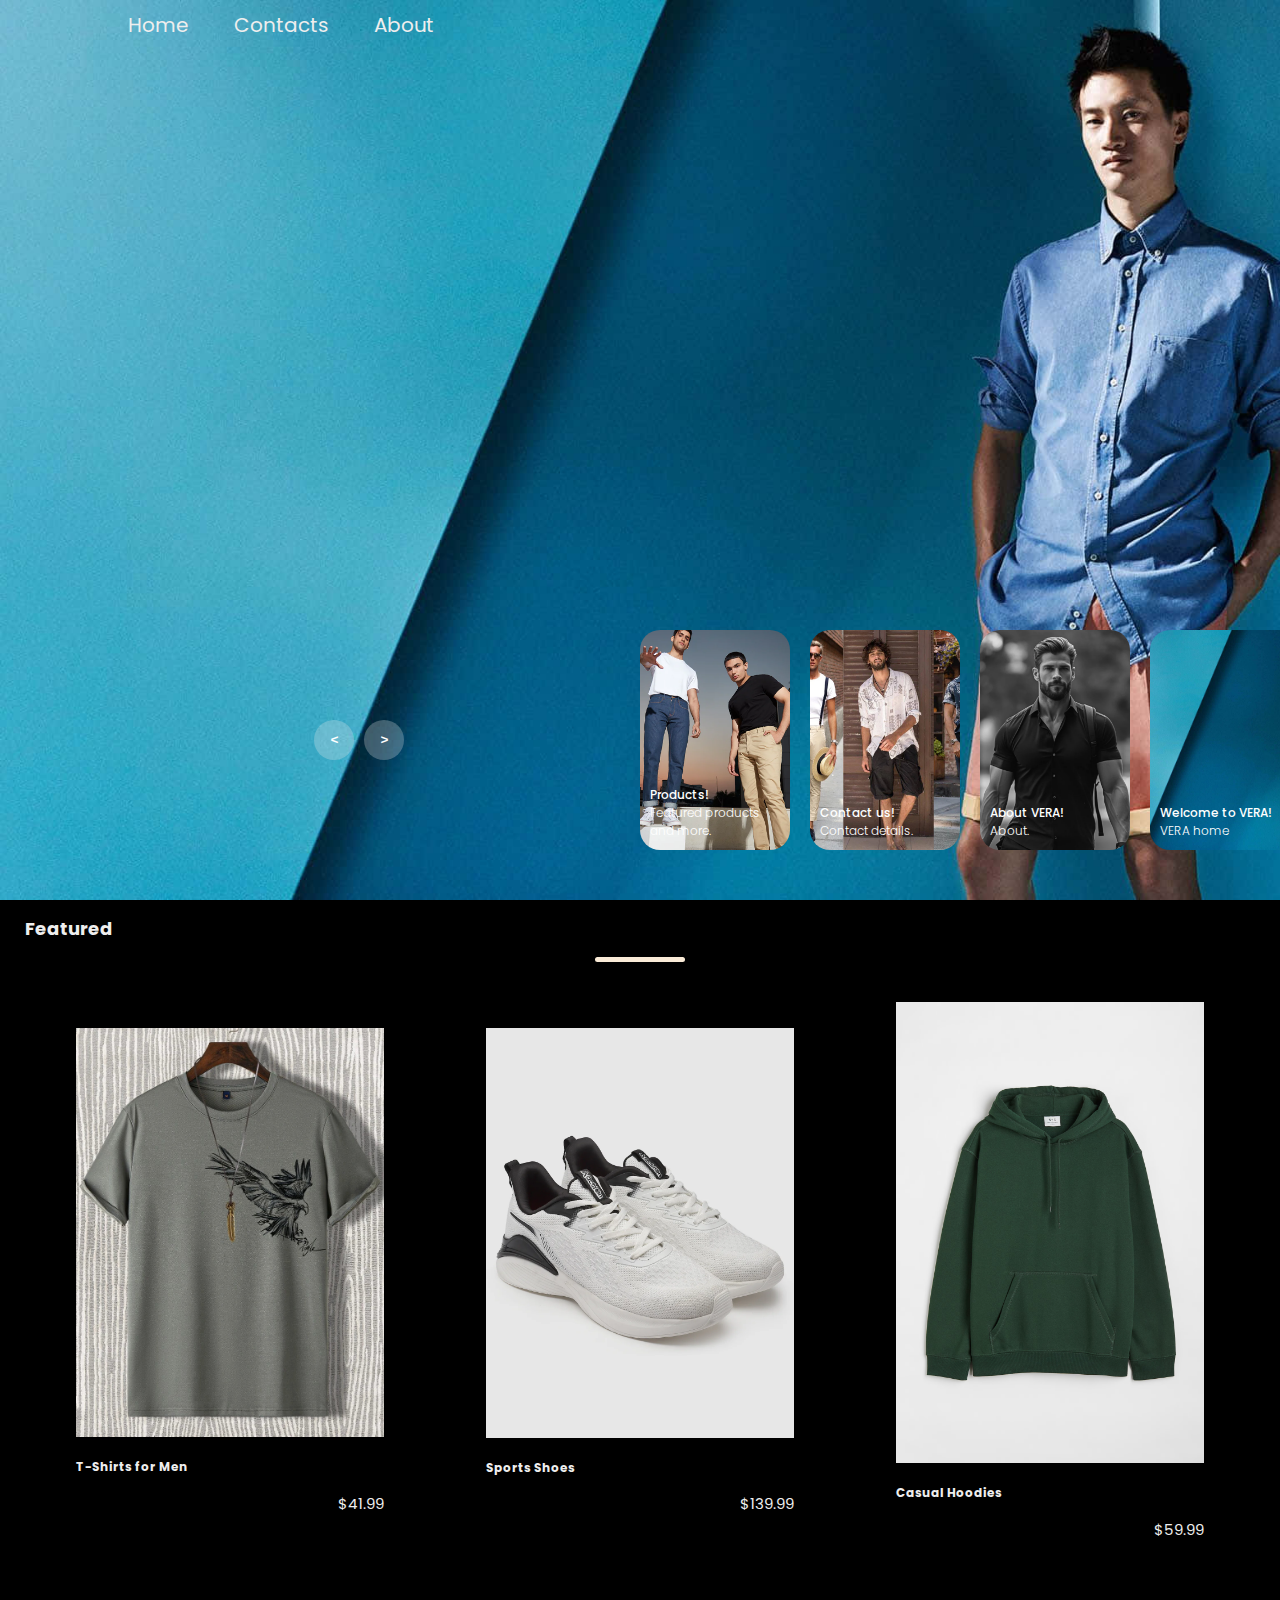
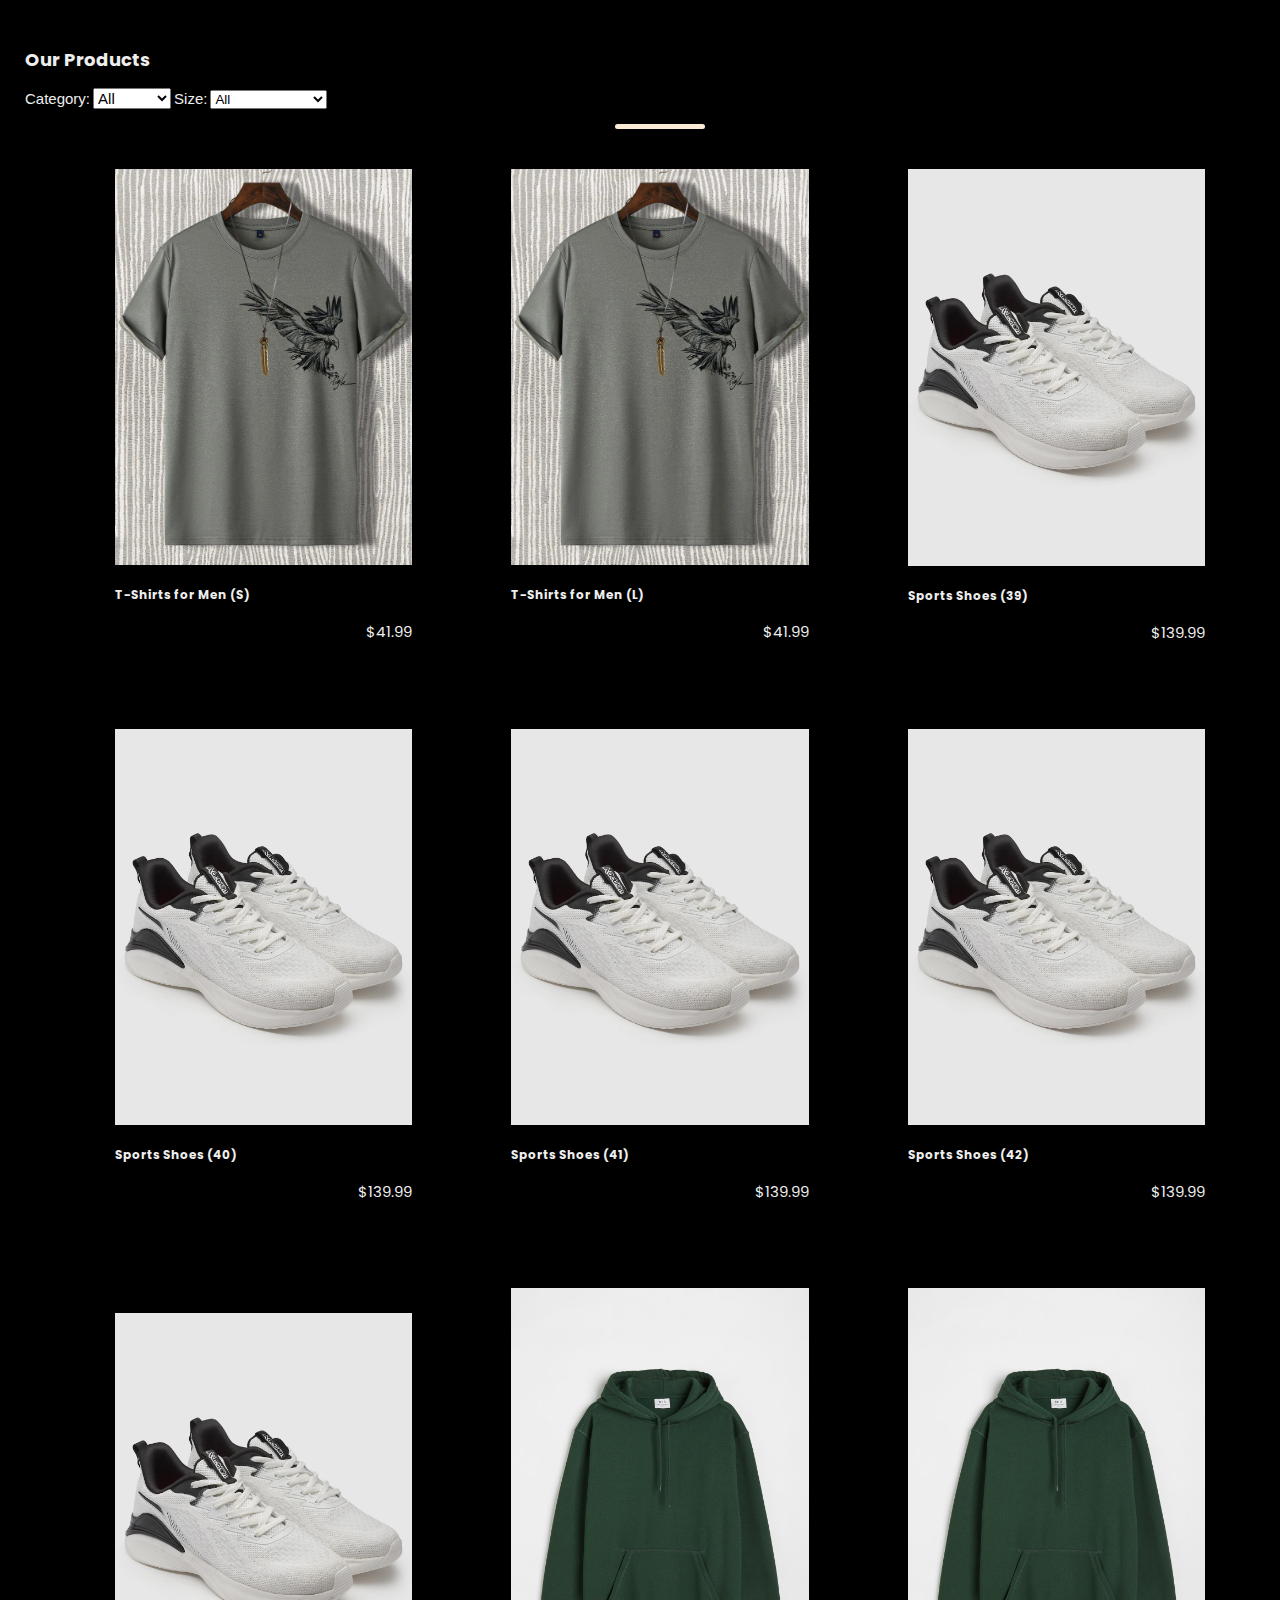
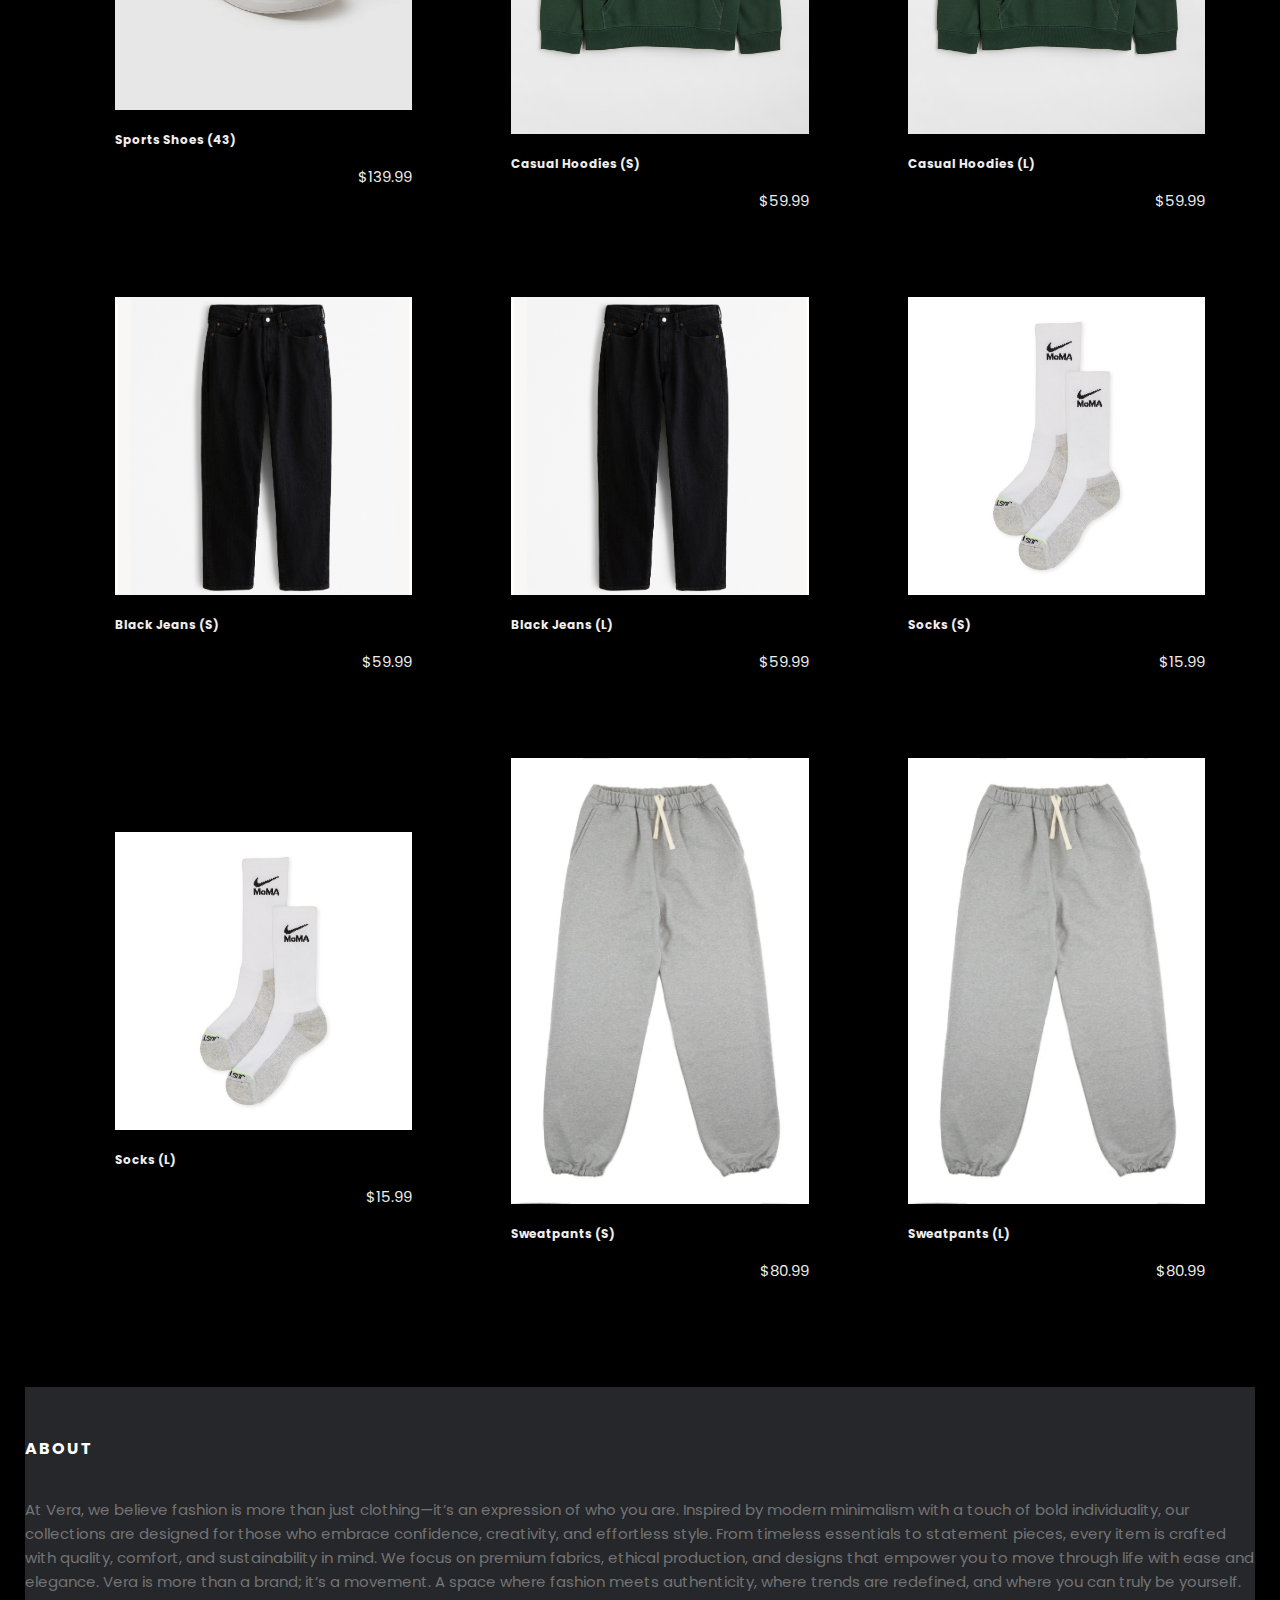
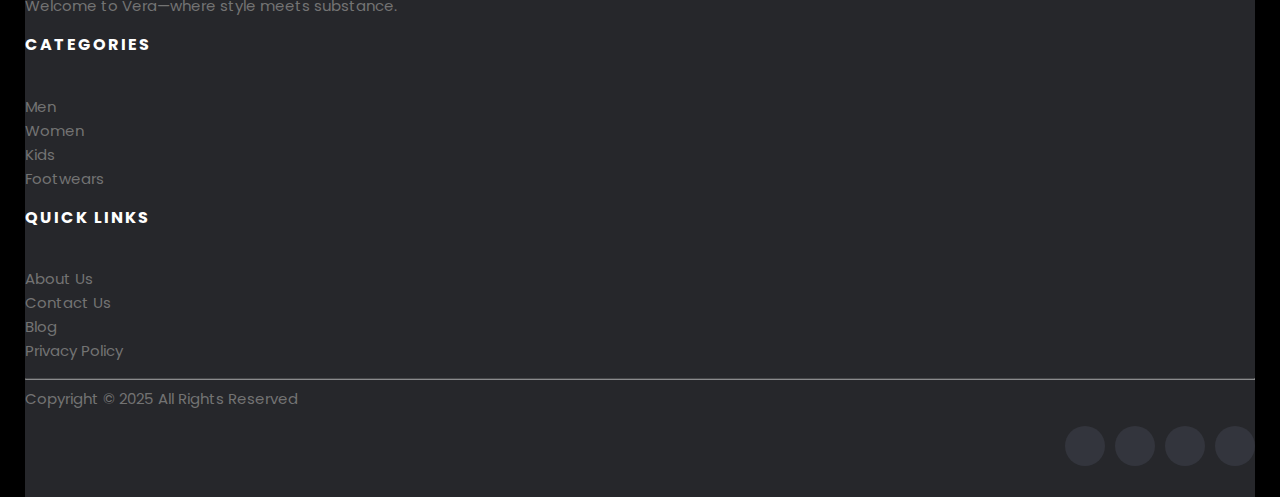
==== commit 614382f2: "small tweaks" ====
--- a/index.html
+++ b/index.html
@@ -12,9 +12,9 @@
 <body>
     <header>
         <nav>
-            <a href="">Home</a>
-            <a href="">Contacts</a>
-            <a href="">About</a>
+            <a href="#">Home</a>
+            <a href="#" id="see-more-contact">Contacts</a>
+            <a href="#" id="see-more-about">About</a>
         </nav>
     </header>
 
@@ -33,7 +33,7 @@
                        Get up to 50% on the 2025 exclusive ramadan special sale!
                     </div>
                     <div class="buttons">
-                        <button>SEE MORE</button>
+                        <button id="see-more-home">SEE MORE</button>
                         <button>LOGIN</button>
                     </div>
                 </div>
@@ -48,7 +48,7 @@
                         Discover the best of Vera—a curated selection of our standout pieces designed to elevate your wardrobe. From timeless essentials to bold statement pieces, our featured collection highlights must-have styles crafted with premium fabrics, modern silhouettes, and effortless versatility.
                     </div>
                     <div class="buttons">
-                        <button>SEE MORE</button>
+                        <button id="see-more-products">SEE MORE</button>
                         <button>LOGIN</button>
                     </div>
                 </div>
@@ -63,7 +63,7 @@
                         Check out our socials!
                     </div>
                     <div class="buttons">
-                        <button>SEE MORE</button>
+                        <button id="see-more-contact">SEE MORE</button>
                         <button>LOGIN</button>
                     </div>
                 </div>
@@ -78,7 +78,7 @@
                         At Vera, we don’t just create clothing—we craft experiences. Designed for those who embrace confidence and individuality, our collections blend modern aesthetics with timeless versatility. Every piece is made with high-quality fabrics, thoughtful details, and an effortless fit to keep you looking and feeling your best.
                     </div>
                     <div class="buttons">
-                        <button>SEE MORE</button>
+                        <button id="see-more-about">SEE MORE</button>
                         <button>LOGIN</button>
                     </div>
                 </div>
@@ -189,7 +189,7 @@
                 
             </div>
             <h2>Our Products</h2>
-            <label for="categoryFilter">Category:</label>
+            <label for="categoryFilter" id="categoryLabel">Category:</label>
 <select id="categoryFilter">
     <option value="all">All</option>
     <option value="T-shirts">T-shirts</option>
@@ -198,7 +198,7 @@
     <option value="Jeans">Jeans</option>
 </select>
 
-<label for="sizeFilter">Size:</label>
+<label for="sizeFilter" id="sizeLabel">Size:</label>
 <select id="sizeFilter">
     <option value="all">All</option>
     <option value="S">Small (S)</option>
--- a/style.css
+++ b/style.css
@@ -380,6 +380,16 @@
   flex-wrap: wrap;
   justify-content: space-around;
 }
+
+#categoryLabel, #sizeLabel{
+    font-size: 15px;
+    font-family: 'Gill Sans', 'Gill Sans MT', Calibri, 'Trebuchet MS', sans-serif;
+}
+
+ #categoryFilter{
+     font-size: 15px;
+     font-family: 'Gill Sans', 'Gill Sans MT', Calibri, 'Trebuchet MS', sans-serif;
+ }
 
 /* footer */
 
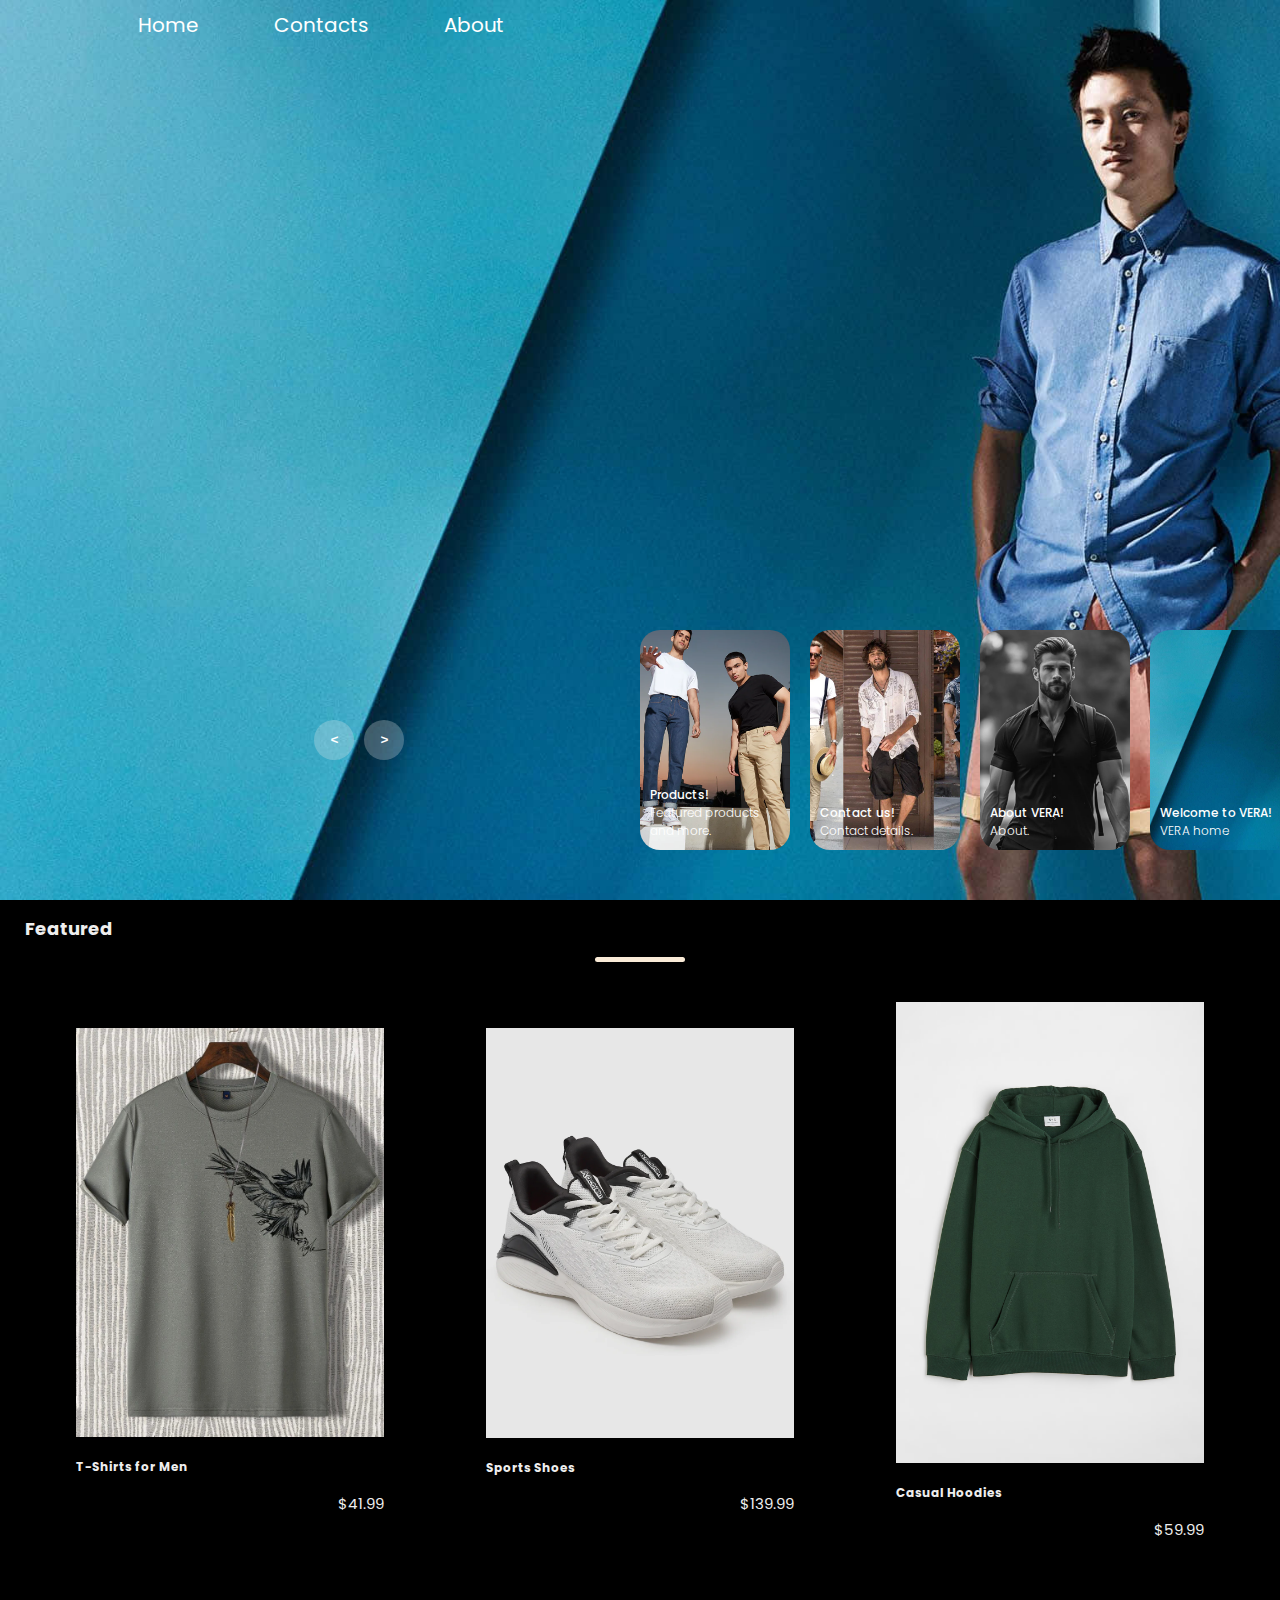
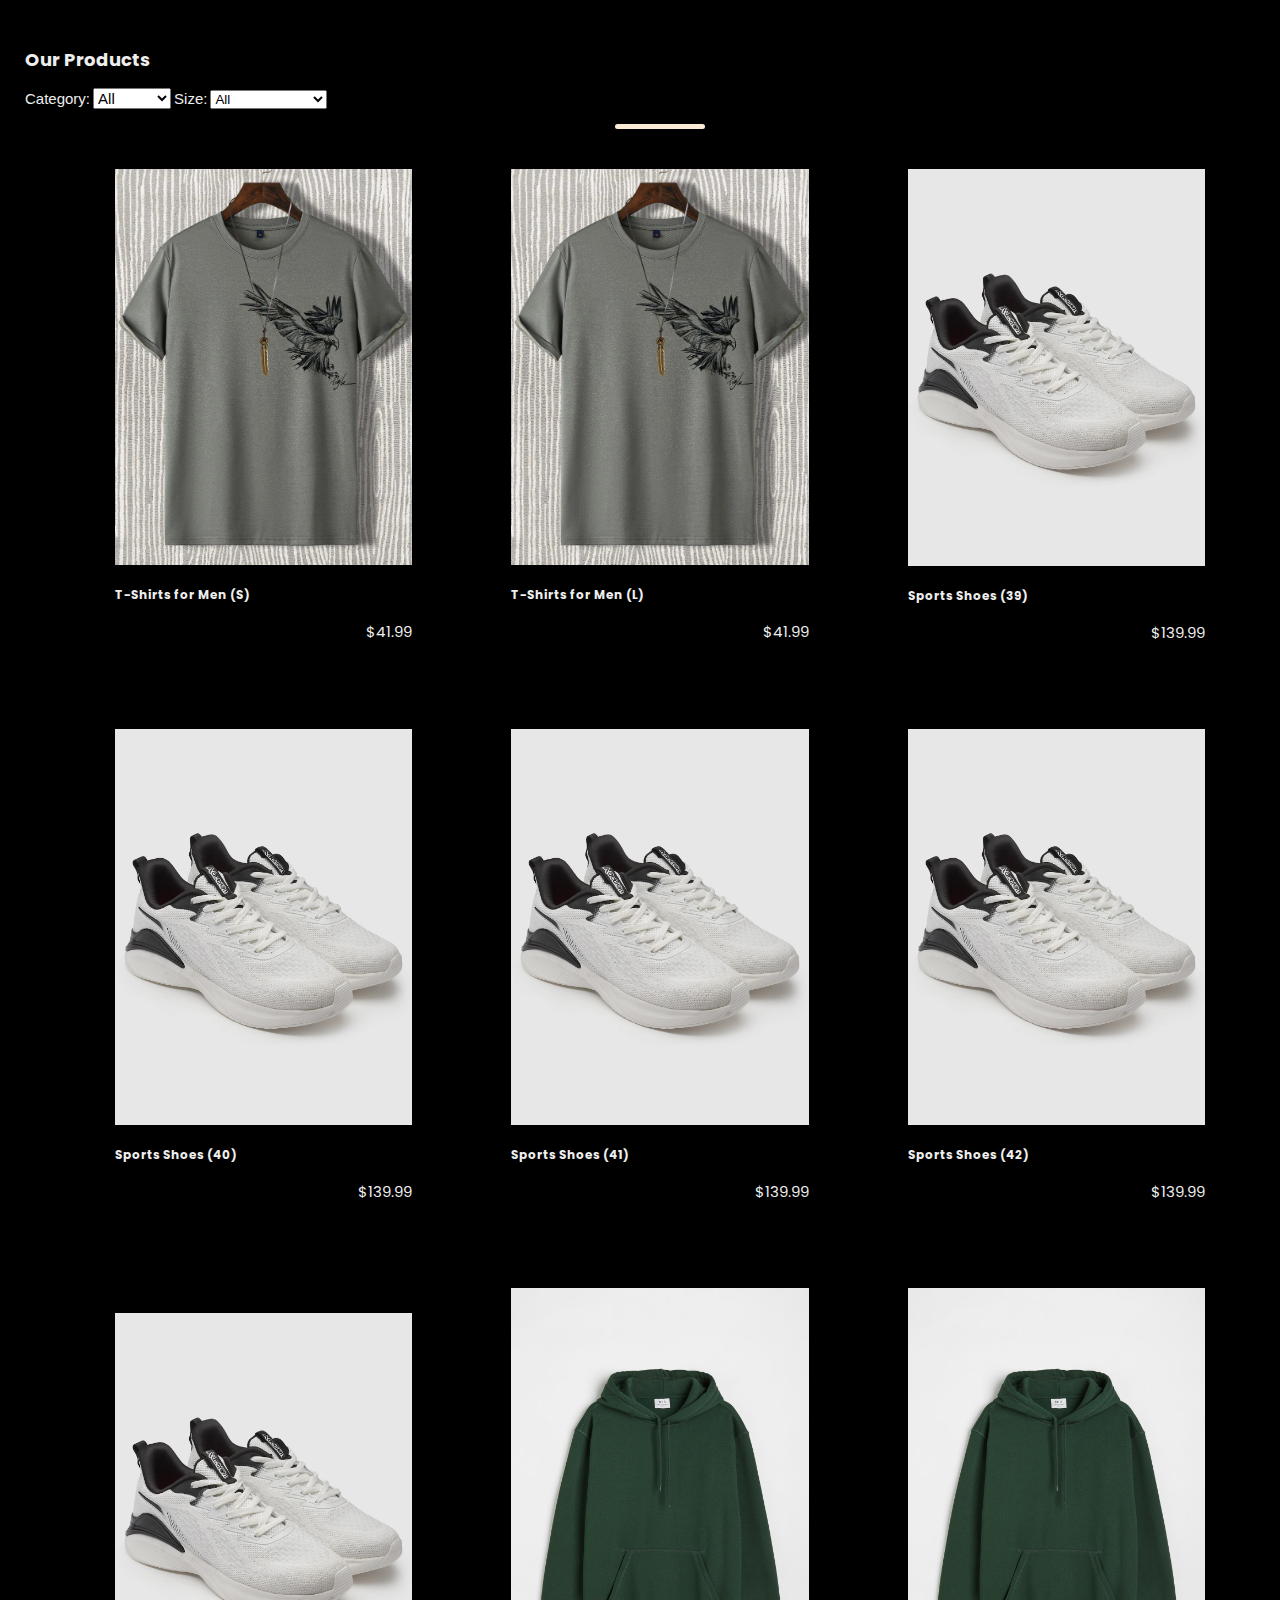
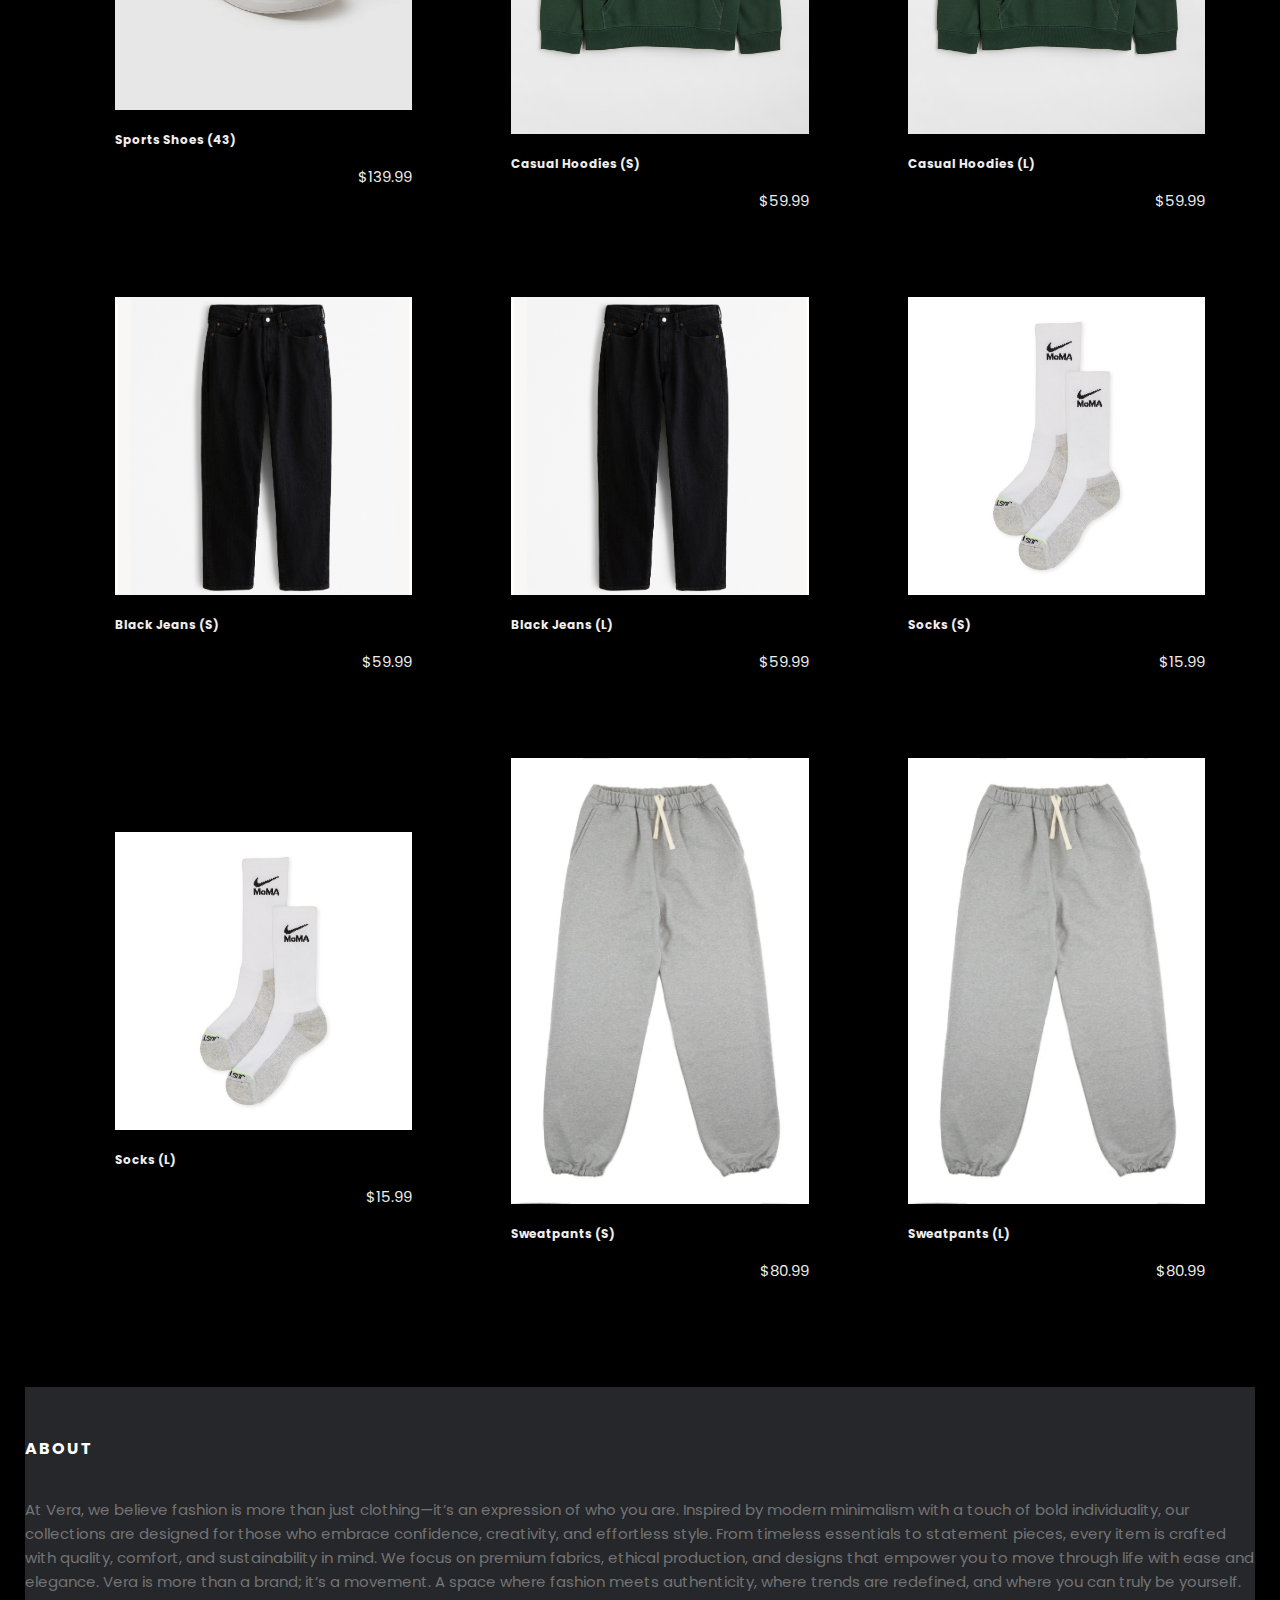
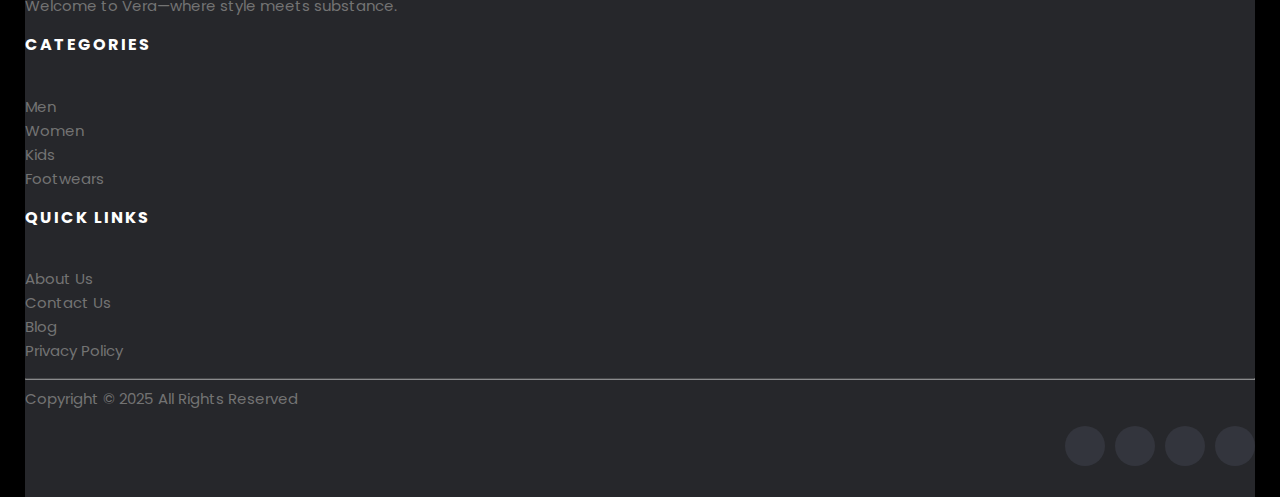
==== commit a315feea: "small tweaks again" ====
--- a/index.html
+++ b/index.html
@@ -11,6 +11,7 @@
 </head>
 <body>
     <header>
+        <div class="hamburger">&#9776;</div>
         <nav>
             <a href="#">Home</a>
             <a href="#" id="see-more-contact">Contacts</a>
--- a/style.css
+++ b/style.css
@@ -24,6 +24,45 @@
 header a{
     color: #eee;
     margin-right: 40px;
+}
+
+nav {
+  display: flex;
+  gap: 15px;
+}
+
+nav a {
+  color: white;
+  text-decoration: none;
+  padding: 10px;
+}
+
+.hamburger {
+  display: none;
+  font-size: 24px;
+  cursor: pointer;
+}
+
+@media (max-width: 768px) {
+  nav {
+      display: none;
+      flex-direction: column;
+      position: absolute;
+      top: 50px;
+      left: 0;
+      background: #333;
+      width: 100%;
+      text-align: center;
+      padding: 10px 0;
+  }
+
+  nav.active {
+      display: flex;
+  }
+
+  .hamburger {
+      display: block;
+  }
 }
   
   
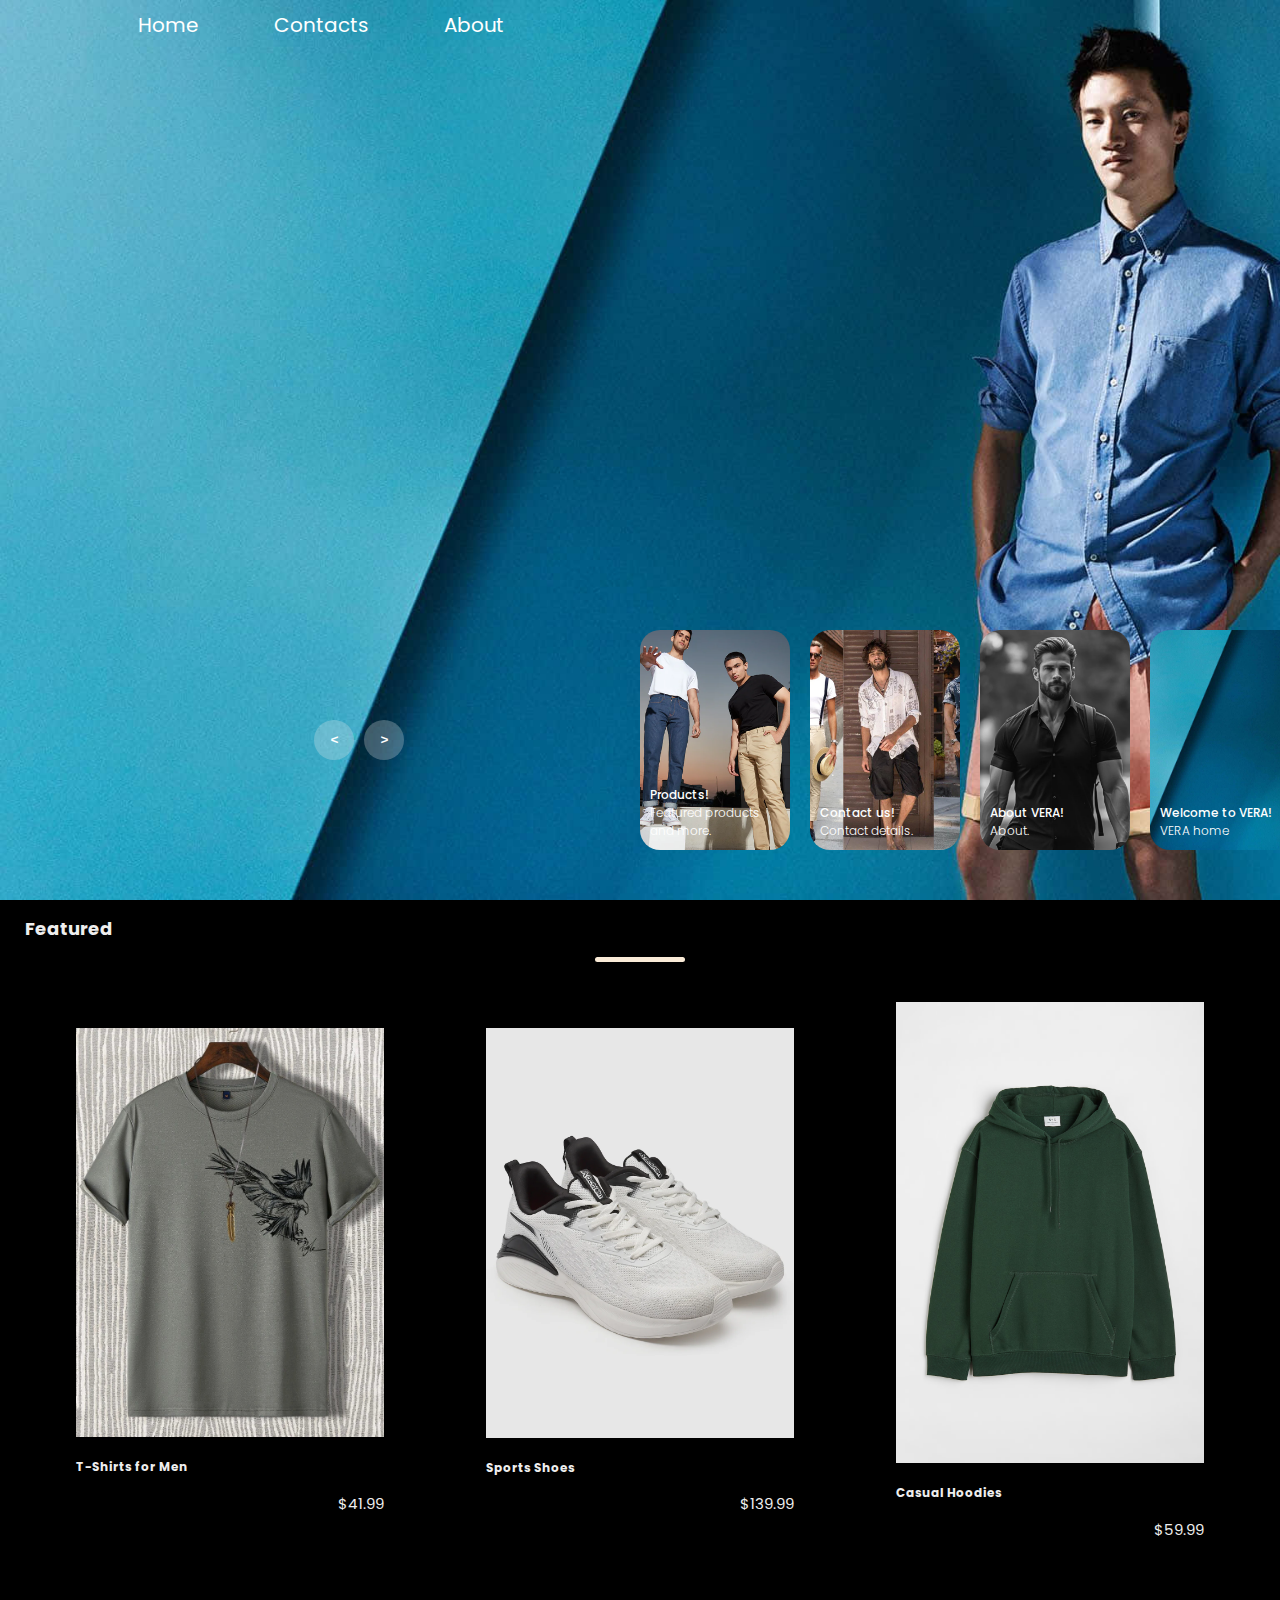
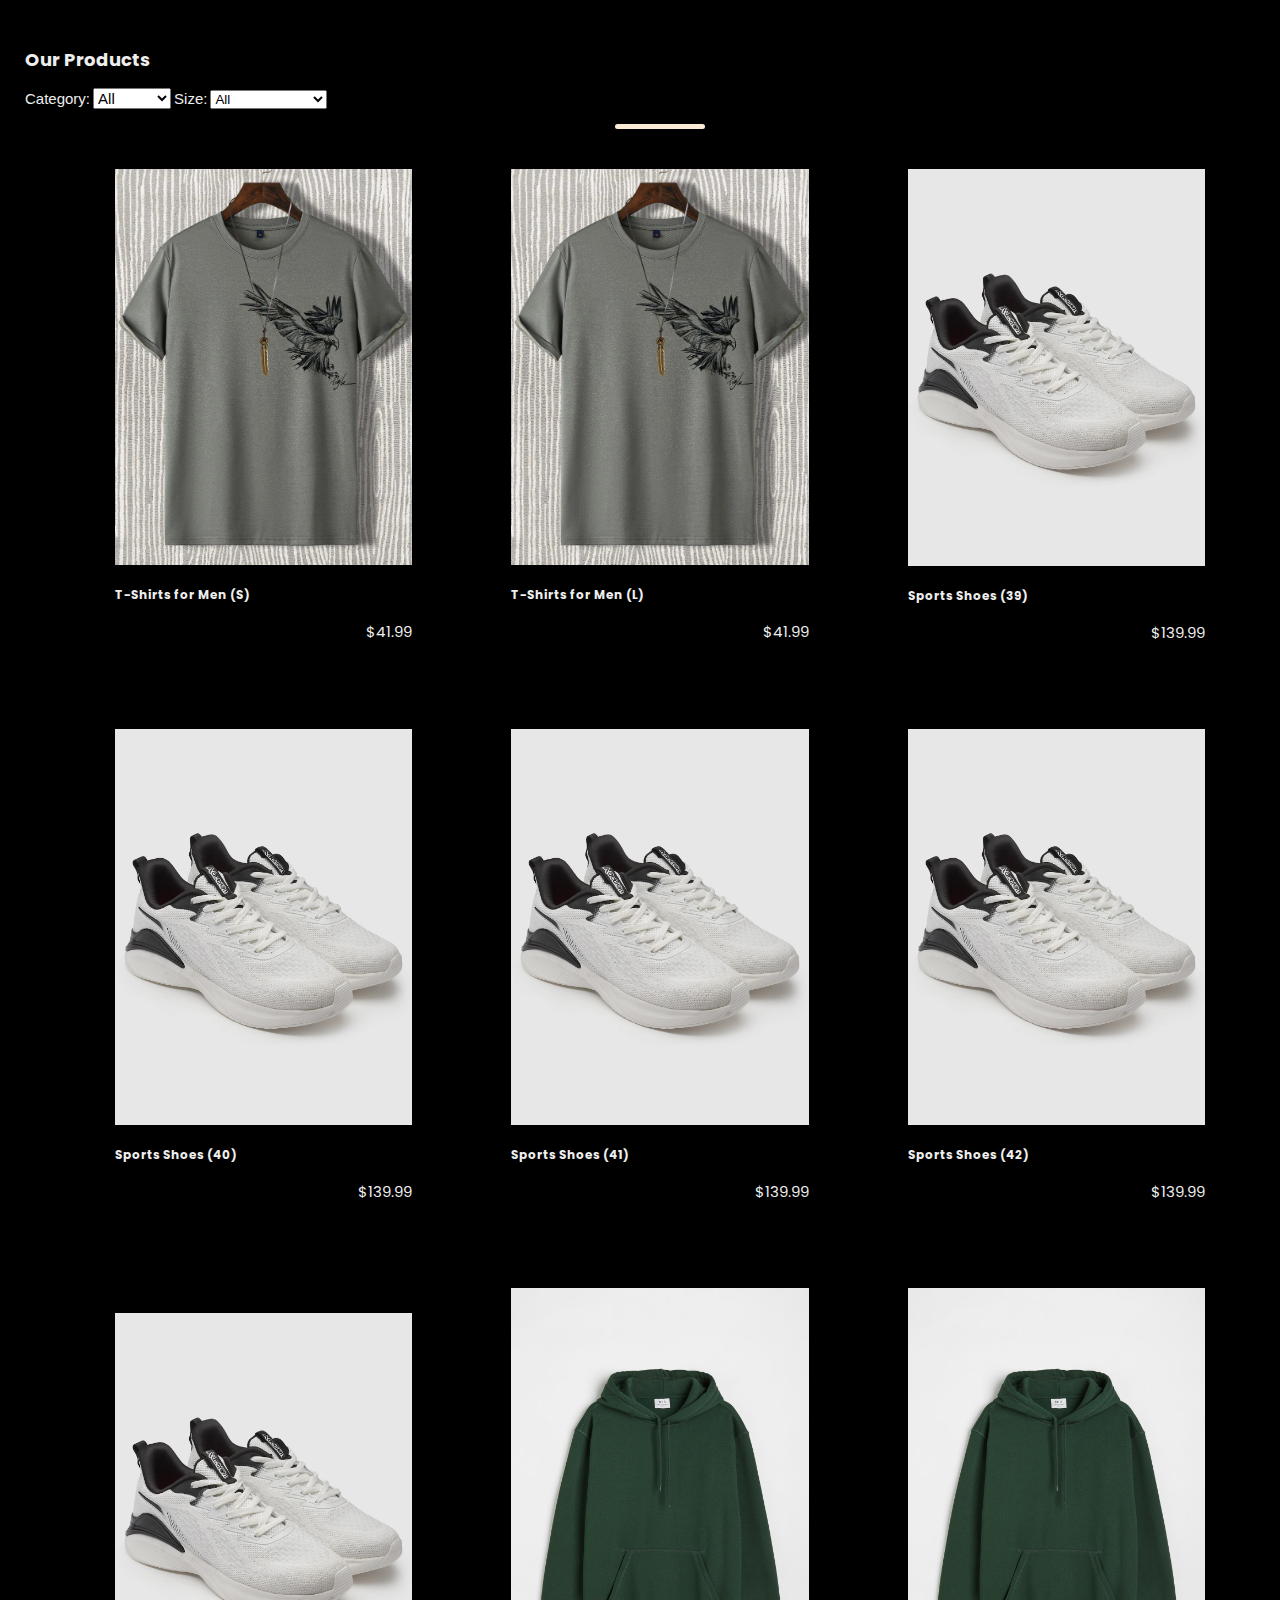
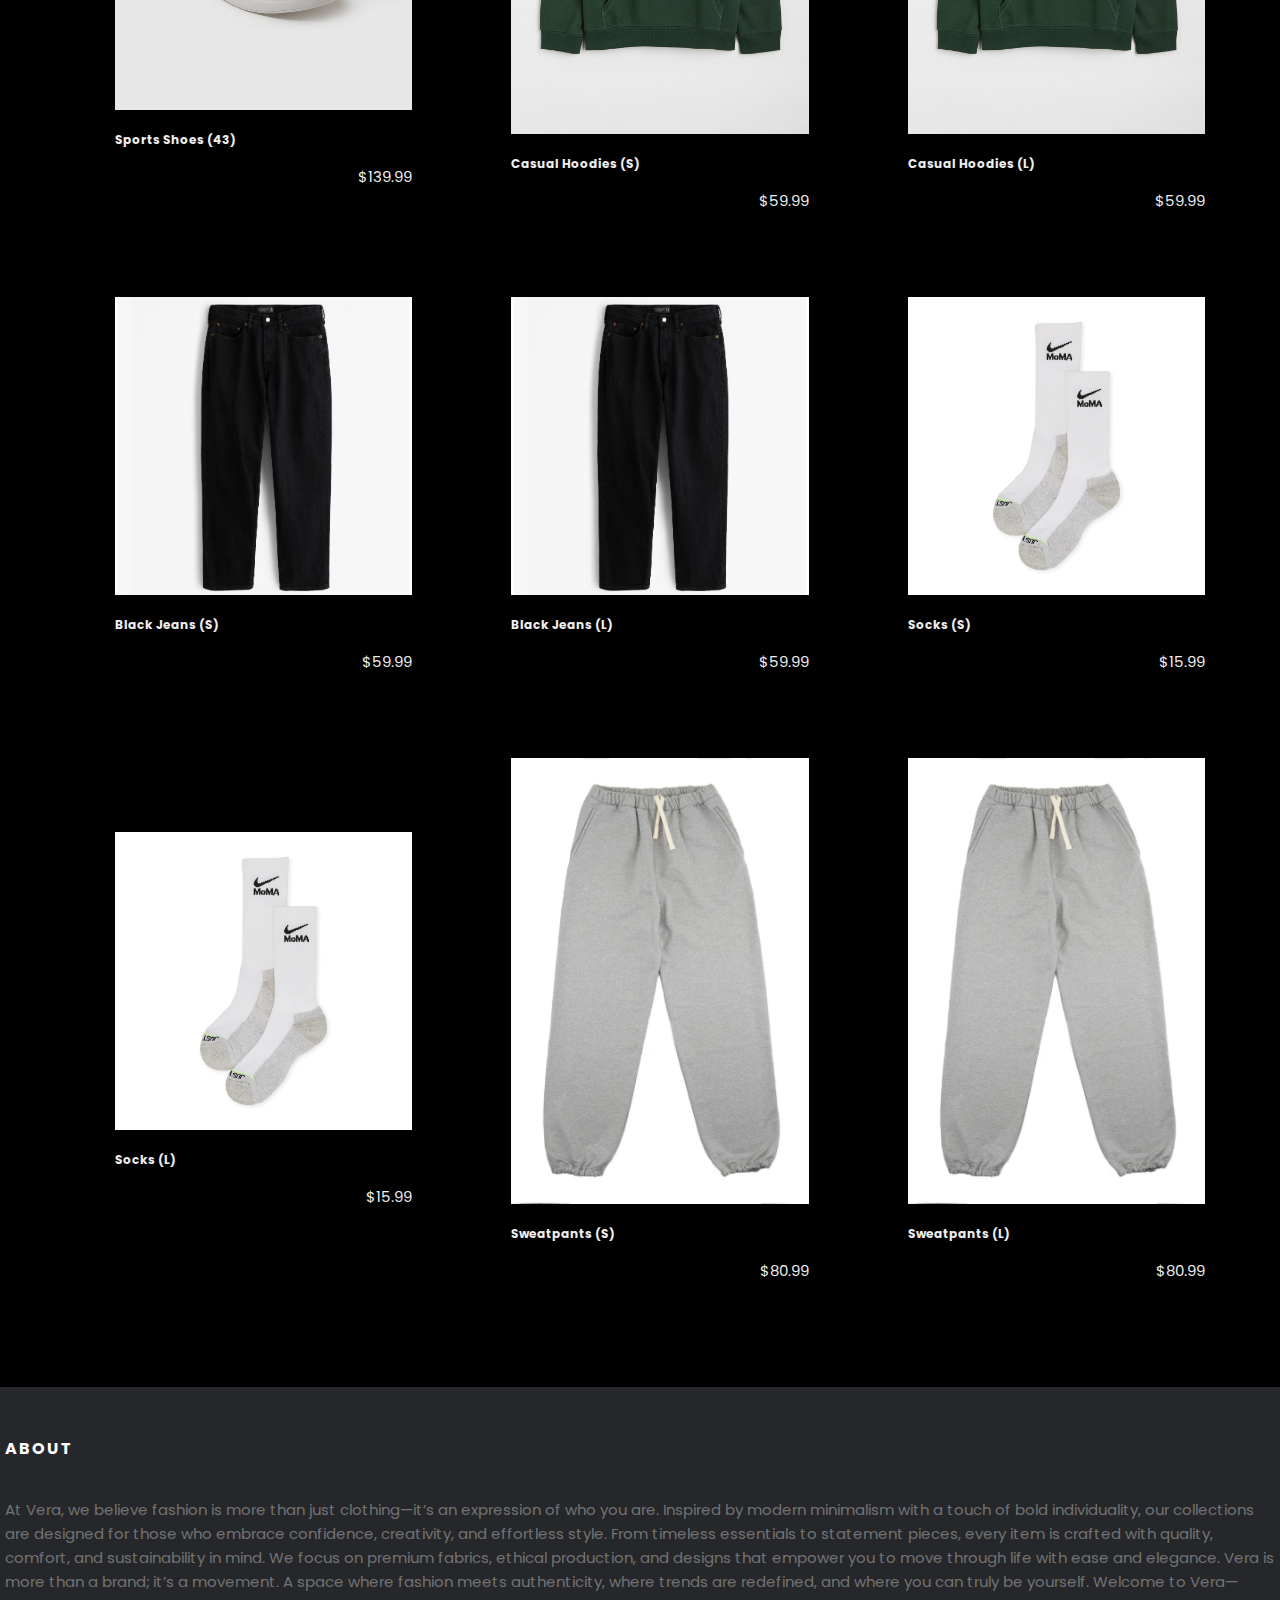
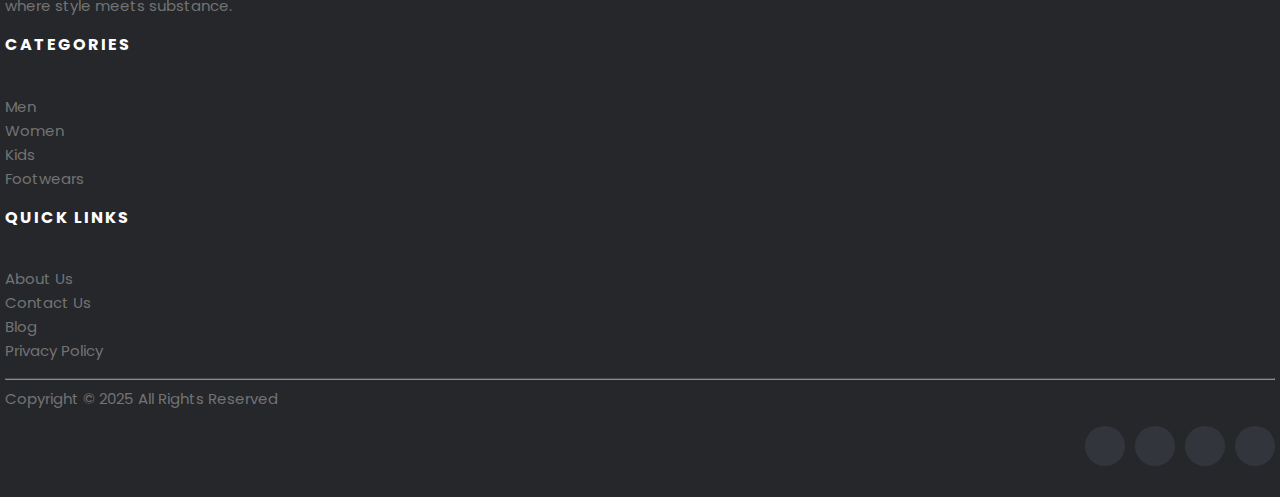
==== commit ae149f53: "finished login and signup" ====
--- a/index.html
+++ b/index.html
@@ -35,7 +35,7 @@
                     </div>
                     <div class="buttons">
                         <button id="see-more-home">SEE MORE</button>
-                        <button>LOGIN</button>
+                        <button> <a href="login.html">LOGIN</a></button>
                     </div>
                 </div>
             </div>
@@ -50,7 +50,7 @@
                     </div>
                     <div class="buttons">
                         <button id="see-more-products">SEE MORE</button>
-                        <button>LOGIN</button>
+                        <button> <a href="login.html">LOGIN</a></button>
                     </div>
                 </div>
             </div>
@@ -65,7 +65,7 @@
                     </div>
                     <div class="buttons">
                         <button id="see-more-contact">SEE MORE</button>
-                        <button>LOGIN</button>
+                        <button> <a href="login.html">LOGIN</a></button>
                     </div>
                 </div>
             </div>
@@ -80,7 +80,7 @@
                     </div>
                     <div class="buttons">
                         <button id="see-more-about">SEE MORE</button>
-                        <button>LOGIN</button>
+                        <button> <a href="login.html">LOGIN</a></button>
                     </div>
                 </div>
             </div>
@@ -163,7 +163,7 @@
                     <p>$41.99</p>
                 </div>
                 <div class="childprods">
-                    <a href="./product_details.html?id=3"><img src="image/prods/Sports Shoes.webp"></a>
+                    <a href="./product_details.html?id=2"><img src="image/prods/Sports Shoes.webp"></a>
                     <h4>Sports Shoes </h4>
                     <div class="rating">
                         <i class="fa fa-star"></i>
@@ -175,7 +175,7 @@
                     <p>$139.99</p>
                 </div>
                 <div class="childprods">
-                    <a href="./product_details.html?id=9"><img src="image/prods/Casual Hoodies.avif"></a>
+                    <a href="./product_details.html?id=3"><img src="image/prods/Casual Hoodies.avif"></a>
                     <h4>Casual Hoodies</h4>
                     <div class="rating">
                         <i class="fa fa-star"></i>
@@ -228,7 +228,7 @@
             <p>$41.99</p>
         </div>
         <div class="childprods" data-category="T-shirts" data-size="L" data-price="41.99">
-            <a href="./product_details.html?id=2"><img src="image/prods/T-Shirts for Men.jpg"></a>
+            <a href="./product_details.html?id=1"><img src="image/prods/T-Shirts for Men.jpg"></a>
             <h4>T-Shirts for Men (L)</h4>
             <div class="rating">
                 <i class="fa fa-star"></i>
@@ -242,7 +242,7 @@
 
         <!-- Sports Shoes -->
         <div class="childprods" data-category="Shoes" data-size="39" data-price="139.99">
-            <a href="./product_details.html?id=3"><img src="image/prods/Sports Shoes.webp"></a>
+            <a href="./product_details.html?id=2"><img src="image/prods/Sports Shoes.webp"></a>
             <h4>Sports Shoes (39)</h4>
             <div class="rating">
                 <i class="fa fa-star"></i>
@@ -254,7 +254,7 @@
             <p>$139.99</p>
         </div>
         <div class="childprods" data-category="Shoes" data-size="40" data-price="139.99">
-            <a href="./product_details.html?id=4"><img src="image/prods/Sports Shoes.webp"></a>
+            <a href="./product_details.html?id=2"><img src="image/prods/Sports Shoes.webp"></a>
             <h4>Sports Shoes (40)</h4>
             <div class="rating">
                 <i class="fa fa-star"></i>
@@ -266,7 +266,7 @@
             <p>$139.99</p>
         </div>
         <div class="childprods" data-category="Shoes" data-size="41" data-price="139.99">
-            <a href="./product_details.html?id=5"><img src="image/prods/Sports Shoes.webp"></a>
+            <a href="./product_details.html?id=2"><img src="image/prods/Sports Shoes.webp"></a>
             <h4>Sports Shoes (41)</h4>
             <div class="rating">
                 <i class="fa fa-star"></i>
@@ -278,7 +278,7 @@
             <p>$139.99</p>
         </div>
         <div class="childprods" data-category="Shoes" data-size="42" data-price="139.99">
-            <a href="./product_details.html?id=6"><img src="image/prods/Sports Shoes.webp"></a>
+            <a href="./product_details.html?id=2"><img src="image/prods/Sports Shoes.webp"></a>
             <h4>Sports Shoes (42)</h4>
             <div class="rating">
                 <i class="fa fa-star"></i>
@@ -290,7 +290,7 @@
             <p>$139.99</p>
         </div>
         <div class="childprods" data-category="Shoes" data-size="43" data-price="139.99">
-            <a href="./product_details.html?id=7"><img src="image/prods/Sports Shoes.webp"></a>
+            <a href="./product_details.html?id=2"><img src="image/prods/Sports Shoes.webp"></a>
             <h4>Sports Shoes (43)</h4>
             <div class="rating">
                 <i class="fa fa-star"></i>
@@ -304,7 +304,7 @@
 
         <!-- Casual Hoodies -->
         <div class="childprods" data-category="Hoodies" data-size="S" data-price="59.99">
-            <a href="./product_details.html?id=8"><img src="image/prods/Casual Hoodies.avif"></a>
+            <a href="./product_details.html?id=3"><img src="image/prods/Casual Hoodies.avif"></a>
             <h4>Casual Hoodies (S)</h4>
             <div class="rating">
                 <i class="fa fa-star"></i>
@@ -316,7 +316,7 @@
             <p>$59.99</p>
         </div>
         <div class="childprods" data-category="Hoodies" data-size="L" data-price="59.99">
-            <a href="./product_details.html?id=9"><img src="image/prods/Casual Hoodies.avif"></a>
+            <a href="./product_details.html?id=3"><img src="image/prods/Casual Hoodies.avif"></a>
             <h4>Casual Hoodies (L)</h4>
             <div class="rating">
                 <i class="fa fa-star"></i>
@@ -330,7 +330,7 @@
 
         <!-- Black Jeans -->
         <div class="childprods" data-category="Jeans" data-size="S" data-price="59.99">
-            <a href="./product_details.html?id=10"><img src="image/prods/Black jeans.png"></a>
+            <a href="./product_details.html?id=4"><img src="image/prods/Black jeans.png"></a>
             <h4>Black Jeans (S)</h4>
             <div class="rating">
                 <i class="fa fa-star"></i>
@@ -342,7 +342,7 @@
             <p>$59.99</p>
         </div>
         <div class="childprods" data-category="Jeans" data-size="L" data-price="59.99">
-            <a href="./product_details.html?id=11"><img src="image/prods/Black jeans.png"></a>
+            <a href="./product_details.html?id=4"><img src="image/prods/Black jeans.png"></a>
             <h4>Black Jeans (L)</h4>
             <div class="rating">
                 <i class="fa fa-star"></i>
@@ -356,7 +356,7 @@
 
         <!-- Socks -->
         <div class="childprods" data-category="Socks" data-size="S" data-price="15.99">
-            <a href="./product_details.html?id=12"><img src="image/prods/socks.webp"></a>
+            <a href="./product_details.html?id=5"><img src="image/prods/socks.webp"></a>
             <h4>Socks (S)</h4>
             <div class="rating">
                 <i class="fa fa-star"></i>
@@ -368,7 +368,7 @@
             <p>$15.99</p>
         </div>
         <div class="childprods" data-category="Socks" data-size="L" data-price="15.99">
-            <a href="./product_details.html?id=13"><img src="image/prods/socks.webp"></a>
+            <a href="./product_details.html?id=5"><img src="image/prods/socks.webp"></a>
             <h4>Socks (L)</h4>
             <div class="rating">
                 <i class="fa fa-star"></i>
@@ -382,7 +382,7 @@
 
         <!-- Sweatpants -->
         <div class="childprods" data-category="Sweatpants" data-size="S" data-price="80.99">
-            <a href="./product_details.html?id=14"><img src="image/prods/Sweatpants.webp"></a>
+            <a href="./product_details.html?id=6"><img src="image/prods/Sweatpants.webp"></a>
             <h4>Sweatpants (S)</h4>
             <div class="rating">
                 <i class="fa fa-star"></i>
@@ -394,7 +394,7 @@
             <p>$80.99</p>
         </div>
         <div class="childprods" data-category="Sweatpants" data-size="L" data-price="80.99">
-            <a href="./product_details.html?id=15"><img src="image/prods/Sweatpants.webp"></a>
+            <a href="./product_details.html?id=6"><img src="image/prods/Sweatpants.webp"></a>
             <h4>Sweatpants (L)</h4>
             <div class="rating">
                 <i class="fa fa-star"></i>
--- a/style.css
+++ b/style.css
@@ -73,6 +73,7 @@
     width: 100vw;
     overflow: hidden;
     position: relative;
+
 }
 .carousel .list .item{
     width: 100%;
@@ -434,12 +435,14 @@
 
 .myfooter{
     margin-top: 25px;
+    margin-left: -25px;
+    margin-right: -25px;
 }
 
 .site-footer
 {
   background-color:#26272b;
-  padding:45px 0 20px;
+  padding:45px 5px 20px;
   font-size:15px;
   line-height:24px;
   color:#737373;
@@ -515,6 +518,7 @@
   .site-footer [class^=col-]
   {
     margin-bottom:30px
+    
   }
 }
 @media (max-width:767px)
